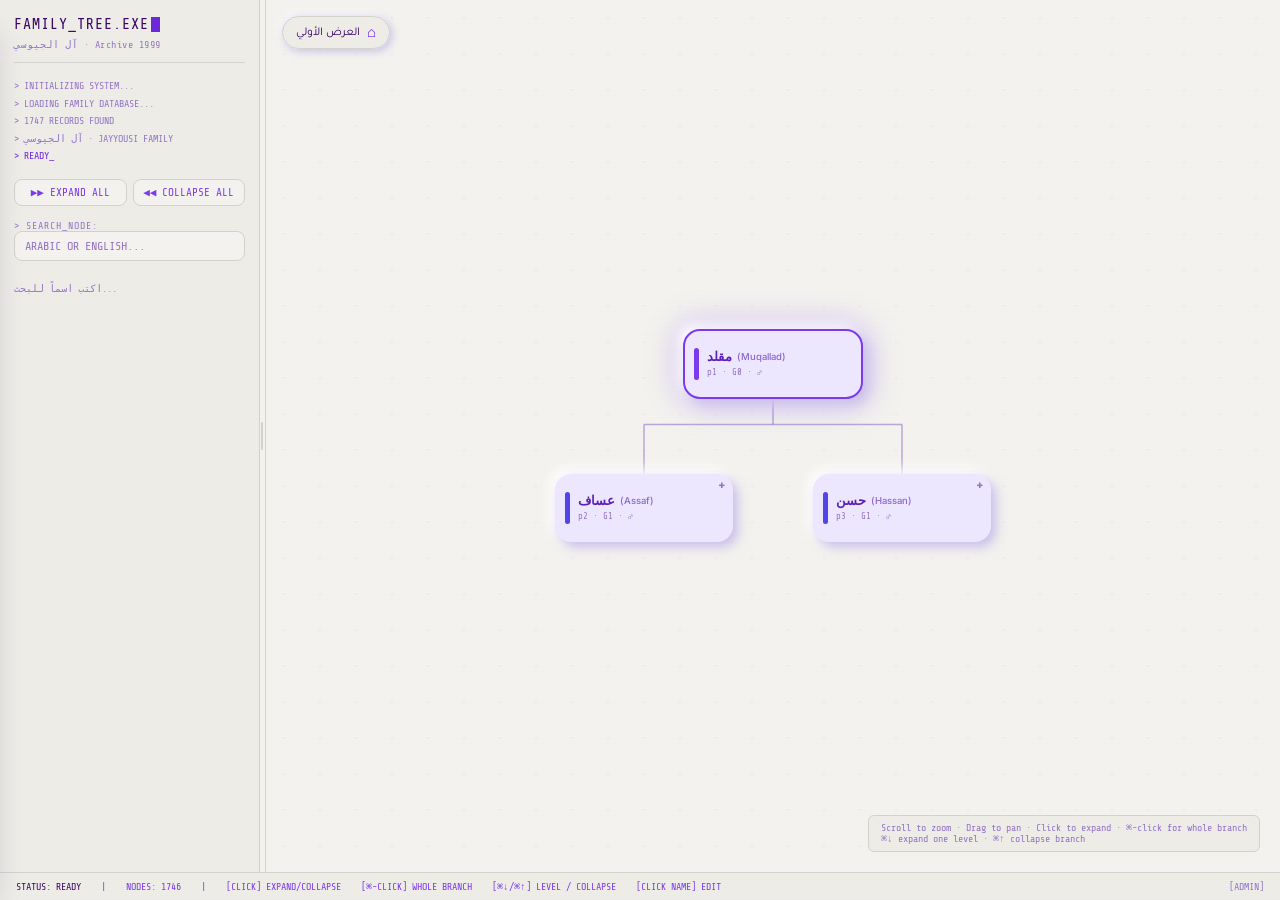
==== admin.html @ e1aa4380 "Add the proposals review drawer The last missing piece: proposals were reaching Supabase but admin.h" ====
<!DOCTYPE html>
<html lang="ar" dir="rtl">
<head>
  <meta charset="UTF-8" />
  <meta name="viewport" content="width=device-width, initial-scale=1.0" />
  <meta name="robots" content="noindex, nofollow" />
  <title>ADMIN · شجرة العائلة</title>
  <link rel="preconnect" href="https://fonts.googleapis.com" />
  <link rel="preconnect" href="https://fonts.gstatic.com" crossorigin />
  <link href="https://fonts.googleapis.com/css2?family=Share+Tech+Mono&family=Inter:wght@400;500;600&family=Tajawal:wght@400;500;700&display=swap" rel="stylesheet" />

  <!-- ADMIN VIEW: everything the user view loads, plus the customisation and
       editing layers. -->
  <link rel="stylesheet" href="assets/css/tokens.css" />
  <link rel="stylesheet" href="assets/css/base.css" />
  <link rel="stylesheet" href="assets/css/admin.css" />
</head>
<body class="admin-page">
<div id="app">
    <div id="main-area">

      <!-- Sidebar -->
      <div id="sidebar">
        <div id="sidebar-header">
          <div id="sidebar-title">FAMILY_TREE.EXE<span class="blink-cursor"></span></div>
          <div id="sidebar-subtitle">آل الجيوسي · Archive 1999</div>
        </div>

        <div id="boot-seq">
          <div>&gt; INITIALIZING SYSTEM...</div>
          <div>&gt; LOADING FAMILY DATABASE...</div>
          <div>&gt; 1747 RECORDS FOUND</div>
          <div>&gt; آل الجيوسي · JAYYOUSI FAMILY</div>
          <div class="line-ready">&gt; READY_</div>
        </div>

        <div id="sidebar-actions">
          <button class="action-btn" id="btn-expand-all">▶▶ EXPAND ALL</button>
          <button class="action-btn" id="btn-collapse-all">◀◀ COLLAPSE ALL</button>
        </div>

        <div id="sidebar-search-section">
          <div id="search-label">&gt; SEARCH_NODE:</div>
          <input type="text" id="search-input" placeholder="ARABIC OR ENGLISH..." dir="auto" autocomplete="off" />
        </div>

        <div id="search-results">
          <div id="results-label">&gt; INDEX</div>
        </div>
      </div>

      <!-- Main Canvas -->
      <div id="canvas-container">
        <svg id="tree-svg"></svg>
        <!-- Background color pickers -->
        <div id="bg-picker-wrap">
          <div id="line-picker">
            <div class="bg-picker-label">LN</div>
          </div>
          <div id="bg-picker-dark">
            <div class="bg-picker-label">DK</div>
          </div>
          <div id="bg-picker">
            <div class="bg-picker-label">LT</div>
          </div>
          <div id="line-width-slider-wrap">
            <div class="bg-picker-label">W</div>
            <input type="range" id="line-width-slider" min="0.5" max="6" step="0.25" value="1.5" />
            <div id="line-width-val">1.5</div>
          </div>
        </div>

        <!-- Bottom color pickers: node fill + font color -->
        <div id="bottom-picker-wrap">
          <div class="bottom-picker-row">
            <span class="bottom-picker-label">NODE</span>
            <div id="node-color-picker" style="display:flex;flex-direction:row;gap:4px;flex-wrap:nowrap;"></div>
          </div>
          <div class="bottom-picker-row">
            <span class="bottom-picker-label">FONT</span>
            <div id="font-color-picker" style="display:flex;flex-direction:row;gap:4px;flex-wrap:nowrap;"></div>
          </div>
          <div class="bottom-picker-row preset-row">
            <span class="bottom-picker-label">PRESET</span>
            <select id="preset-select"><option value="">-- none --</option></select>
            <button id="preset-save" class="preset-btn">Save</button>
            <button id="preset-del" class="preset-btn">Del</button>
          </div>
        </div>

        <!-- Floats on the canvas rather than living in #sidebar-actions,
             because on mobile the sidebar is a collapsed sheet and anything
             inside it needs two taps to reach. -->
        <button id="btn-reset-view" title="العودة إلى العرض الأولي · reset to the opening view">
          <span id="reset-glyph">⌂</span><span id="reset-label">العرض الأولي</span>
        </button>

        <div class="canvas-hint">Scroll to zoom · Drag to pan · Click to expand · ⌘-click for whole branch<br>⌘↓ expand one level · ⌘↑ collapse branch</div>
      </div>

    </div>

    <!-- Status bar -->
    <div id="status-bar">
      <span class="s-bright">STATUS: READY</span>
      <span>|</span>
      <span id="status-nodes">NODES: —</span>
      <span>|</span>
      <span>[CLICK] EXPAND/COLLAPSE</span>
      <span>[⌘-CLICK] WHOLE BRANCH</span>
      <span>[⌘↓/⌘↑] LEVEL / COLLAPSE</span>
      <span>[CLICK NAME] EDIT</span>
      <span class="admin-trigger" id="admin-trigger">[ADMIN]</span>
    </div>
  </div>

  <!-- Node Panel -->
  <div id="node-panel">
    <span id="panel-name"></span>
    <div id="panel-divider"></div>
    <button class="panel-btn" id="btn-add-relative">إضافة قريب</button>
    <button class="panel-btn" id="btn-delete-person">حذف ✕</button>
    <button class="panel-btn" id="btn-expand-level">مستوى واحد</button>
    <button class="panel-btn" id="btn-expand-subtree">توسيع الفرع</button>
    <button class="panel-btn" id="btn-close-panel" aria-label="إغلاق">✕</button>
  </div>

  <!-- Add Relative Modal -->
  <div id="modal-overlay">
    <div id="modal">
      <div id="modal-title">
        <span>إضافة قريب</span>
        <button id="btn-close-modal">✕</button>
      </div>

      <div class="modal-field">
        <label class="modal-label" for="modal-relation">العلاقة</label>
        <select id="modal-relation" class="modal-select">
          <option value="son">ابن</option>
          <option value="daughter">ابنة · عقدة نهائية</option>
          <option value="wife">زوجة · عقدة نهائية</option>
          <option value="father">أب</option>
        </select>
      </div>

      <div class="modal-field">
        <label class="modal-label" for="modal-name">الاسم</label>
        <input type="text" id="modal-name" class="modal-input" dir="auto" placeholder="أدخل الاسم / Enter name..." />
      </div>

      <div class="modal-field" id="modal-terminal-hint">
        البنت والزوجة عقدتان نهائيتان: لا يمكن إضافة أحد إليهما لاحقاً.
      </div>

      <!-- Gender follows from the relation, so there is nothing to pick. Kept in
           the DOM but hidden, so any code still querying it keeps working. -->
      <div class="modal-field" id="modal-gender-field" style="display:none">
        <label class="modal-label">الجنس</label>
        <div class="modal-radio-group">
          <label class="modal-radio-label">
            <input type="radio" name="modal-gender" value="male" checked />
            <span>ذكر</span>
          </label>
          <label class="modal-radio-label">
            <input type="radio" name="modal-gender" value="female" />
            <span>أنثى</span>
          </label>
        </div>
      </div>

      <button id="btn-save-relative">حفظ</button>
    </div>
  </div>

<!-- Admin Login Modal -->
  <div id="admin-modal-overlay">
    <div id="admin-modal">
      <div style="font-family:var(--mono);font-size:12px;color:var(--accent-deep);letter-spacing:1px;margin-bottom:4px;">&gt; ADMIN_AUTH</div>
      <input type="password" id="admin-password" placeholder="PASSWORD" autocomplete="off" />
      <div id="admin-error"></div>
      <button id="admin-submit">AUTHENTICATE</button>
    </div>
  </div>

  <!-- Publish bar: the visible boundary between "my browser" and "the site" -->
  <div id="publish-bar">
    <span id="publish-state">○ IN SYNC WITH SITE</span>
    <button id="btn-publish" class="pub-btn" disabled>PUBLISH THEME &darr;</button>
    <span class="pub-sep">|</span>
    <span id="family-state">○ TREE IN SYNC</span>
    <button id="btn-undo" class="pub-btn" disabled title="Nothing to undo this session">&#8630; UNDO</button>
    <!-- Not disabled in markup: with no token this button's job is to collect
         one, and that must work even if something later in init() fails. JS
         only ever disables it, never enables it. -->
    <button id="btn-commit-family" class="pub-btn">CONNECT GITHUB &hellip;</button>
    <button id="btn-publish-family" class="pub-btn ghost">EXPORT &darr;</button>
    <button id="btn-discard-family" class="pub-btn ghost" disabled>DISCARD EDITS</button>
    <button id="btn-reset-draft" class="pub-btn ghost">DISCARD THEME</button>
    <button id="btn-review" class="pub-btn">اقتراحات <span id="review-badge"></span></button>
    <span class="pub-note">tree edits commit straight to the repo &middot; theme downloads a file</span>
  </div>

  <!-- Proposals drawer. Reads the Supabase inbox; decisions are recorded in git,
       never in the database — see review.js for why there is no status column. -->
  <div id="review-drawer">
    <div id="review-header">
      <span id="review-title">اقتراحات العائلة</span>
      <button id="review-refresh" class="review-btn ghost">تحديث</button>
      <button id="review-close" class="review-btn ghost">✕</button>
    </div>
    <div id="review-status"></div>
    <div id="review-list"></div>
  </div>

  <!-- GitHub token modal.
       An in-page dialog rather than window.prompt(): Safari suppresses native
       dialogs in several situations (and silently, so the button looks dead),
       and a credential typed into a prompt is displayed as plain text. This
       uses type=password and never echoes the value back. -->
  <div id="token-modal-overlay">
    <div id="token-modal">
      <div id="token-title">&gt; GITHUB_TOKEN</div>
      <div id="token-help">
        Fine-grained token · Contents: read and write · this repository only.<br>
        Stored in this browser only. Never committed. Not on a shared machine.
      </div>
      <input type="password" id="token-input" placeholder="github_pat_…" autocomplete="off"
             autocapitalize="off" autocorrect="off" spellcheck="false" />
      <div id="token-error"></div>
      <div id="token-actions">
        <button id="token-submit">CONNECT</button>
        <button id="token-cancel" class="ghost">CANCEL</button>
        <button id="token-forget" class="ghost">DISCONNECT</button>
      </div>
    </div>
  </div>

  <script src="assets/vendor/d3.min.js"></script>
  <script src="data/names.js"></script>
  <script src="data/family.js"></script>
  <script src="data/theme.js"></script>
  <script src="assets/js/theme.js"></script>
  <script src="assets/js/sidebar-resize.js"></script>

  <script src="assets/js/core/state.js"></script>
  <script src="assets/js/core/layout.js"></script>
  <script src="assets/js/core/links.js"></script>
  <script src="assets/js/core/render.js"></script>
  <script src="assets/js/core/interactions.js"></script>
  <script src="assets/js/core/search.js"></script>

  <script src="assets/js/admin/auth.js"></script>
  <script src="assets/js/supabase.js"></script>
  <script src="assets/js/changelog.js"></script>
  <script src="assets/js/admin/github.js"></script>
  <script src="assets/js/admin/publish.js"></script>
  <script src="assets/js/edit.js"></script>
  <script src="assets/js/admin/pickers.js"></script>
  <script src="assets/js/admin/presets.js"></script>
  <script src="assets/js/admin/review.js"></script>
  <script src="assets/js/admin/review-ui.js"></script>
  <script src="assets/js/admin/admin.js"></script>
</body>
</html>
---- assets/css/tokens.css ----
/* ============================================================================
   tokens.css — Design tokens. theme.js overwrites the themeable ones at runtime.
============================================================================ */

:root {
      --bg:              #f4f3ef;
      --node-bg:         #ede8ff;
      /* published-theme surface, overwritten at runtime by theme.js */
      --node-fill:       #ede8ff;
      --font-color:      #5b21b6;
      --line-color:      #9575c4;
      --marriage-color:  #b45309;
      --line-width:      1.5;
      --shadow-dark:     #c8bce8;
      --shadow-light:    #ffffff;
      --accent:          #6d28d9;
      --accent-mid:      #7c3aed;
      --accent-dim:      #9575c4;
      --accent-deep:     #3b0764;
      --sidebar-bg:      #eeede8;
      --sidebar-border:  #d4d3ce;
      --text-name:       #5b21b6;
      --modal-overlay:   rgba(59, 7, 100, 0.35);
      --mono:            'Share Tech Mono', 'Courier New', monospace;
      --sans:            'Inter', sans-serif;
      --arabic:          'Tajawal', sans-serif;
      --radius:          8px;
      --transition:      0.2s ease;
    }
---- assets/css/base.css ----
/* ============================================================================
   base.css — Shell, sidebar, canvas, panel, modal. Shared by both views.
============================================================================ */

*, *::before, *::after {
      box-sizing: border-box;
      margin: 0;
      padding: 0;
    }

:root {
      --bg:              #f4f3ef;
      --node-bg:         #ede8ff;
      --shadow-dark:     #c8bce8;
      --shadow-light:    #ffffff;
      --accent:          #6d28d9;
      --accent-mid:      #7c3aed;
      --accent-dim:      #9575c4;
      --accent-deep:     #3b0764;
      --sidebar-bg:      #eeede8;
      --sidebar-border:  #d4d3ce;
      --text-name:       #5b21b6;
      --modal-overlay:   rgba(59, 7, 100, 0.35);
      --mono:            'Share Tech Mono', 'Courier New', monospace;
      --sans:            'Inter', sans-serif;
      --arabic:          'Tajawal', sans-serif;
      --radius:          8px;
      --transition:      0.2s ease;
    }

html, body {
      width: 100%;
      height: 100%;
      overflow: hidden;
      background: var(--bg);
      font-family: var(--mono);
    }

/* Subtle scanlines */
    body::before {
      content: '';
      position: fixed;
      inset: 0;
      background: repeating-linear-gradient(
        to bottom,
        transparent 0px,
        transparent 1px,
        rgba(109, 40, 217, 0.012) 1px,
        rgba(109, 40, 217, 0.012) 2px
      );
      pointer-events: none;
      z-index: 9999;
    }

/* ---- LAYOUT ---- */
    #app {
      display: flex;
      flex-direction: column;
      width: 100%;
      height: 100%;
      direction: ltr;
    }

#main-area {
      display: flex;
      flex: 1;
      overflow: hidden;
    }

/* ---- SIDEBAR ---- */
    #sidebar {
      /* Width is a variable so the drag handle (and a saved preference) can
         change it without touching layout rules. */
      width: var(--sidebar-w, 260px);
      min-width: 0;
      flex-shrink: 0;
      height: 100%;
      background: var(--sidebar-bg);
      border-right: 1px solid var(--sidebar-border);
      display: flex;
      flex-direction: column;
      padding: 16px 14px;
      gap: 14px;
      overflow-y: auto;
      z-index: 10;
    }

#sidebar-header {
      border-bottom: 1px solid var(--sidebar-border);
      padding-bottom: 12px;
    }

#sidebar-title {
      font-family: var(--mono);
      font-size: 15px;
      font-weight: 400;
      color: var(--accent-deep);
      letter-spacing: 1px;
      display: flex;
      align-items: center;
    }

.blink-cursor {
      display: inline-block;
      width: 9px;
      height: 15px;
      background: var(--accent);
      margin-left: 2px;
      vertical-align: middle;
      animation: blink 1s step-end infinite;
    }

@keyframes blink {
  0%, 100% { opacity: 1; }
  50%      { opacity: 0; }
}

#sidebar-subtitle {
      font-family: var(--mono);
      font-size: 10px;
      color: var(--accent-dim);
      margin-top: 6px;
      letter-spacing: 0.5px;
    }

/* Boot sequence */
    #boot-seq {
      font-size: 10px;
      color: var(--accent-dim);
      line-height: 1.75;
    }

#boot-seq .line-ready {
      color: var(--accent);
    }

/* ---- SIDEBAR ACTIONS ---- */
    #sidebar-actions {
      display: flex;
      gap: 6px;
    }

.action-btn {
      flex: 1;
      padding: 6px 8px;
      background: var(--bg);
      border: 1px solid var(--sidebar-border);
      border-radius: var(--radius);
      font-family: var(--mono);
      font-size: 11px;
      color: var(--accent-mid);
      cursor: pointer;
      transition: background var(--transition), color var(--transition);
      white-space: nowrap;
    }

.action-btn:hover {
      background: var(--node-bg);
      color: var(--accent-deep);
    }

.action-btn:active {
      transform: translateY(1px);
    }

#search-label {
      font-size: 10px;
      color: var(--accent-dim);
      letter-spacing: 1px;
    }

#search-input {
      width: 100%;
      padding: 7px 10px;
      background: var(--bg);
      border: 1px solid var(--sidebar-border);
      border-radius: var(--radius);
      font-family: var(--mono);
      font-size: 12px;
      color: var(--accent-deep);
      outline: none;
      caret-color: var(--accent);
      transition: border-color var(--transition), box-shadow var(--transition);
    }

#search-input:focus {
      border-color: var(--accent);
      box-shadow: 0 0 0 3px rgba(109, 40, 217, 0.15);
    }

#search-input::placeholder {
      color: var(--accent-dim);
    }

/* Search results / member list */
    #search-results {
      flex: 1;
      overflow-y: auto;
    }

#search-results::-webkit-scrollbar { width: 3px; }

#search-results::-webkit-scrollbar-track { background: transparent; }

#search-results::-webkit-scrollbar-thumb { background: var(--sidebar-border); border-radius: 2px; }

#results-label {
      font-size: 10px;
      color: var(--accent-dim);
      letter-spacing: 1px;
      margin-bottom: 6px;
    }

.search-result-item {
      padding: 4px 2px;
      font-family: var(--mono);
      font-size: 11px;
      color: var(--accent-mid);
      cursor: pointer;
      display: flex;
      flex-direction: column;
      gap: 1px;
      transition: color var(--transition);
    }

.result-main {
      display: flex;
      align-items: center;
      gap: 6px;
    }

/* Ancestor chain, only rendered when a name is ambiguous among the hits. */
    .result-chain {
      margin-left: 38px;
      font-size: 9.5px;
      line-height: 1.35;
      color: var(--accent-dim);
      direction: ltr;
      unicode-bidi: isolate;
      overflow-wrap: anywhere;
    }

.search-result-item:hover .result-chain {
      color: var(--accent-mid);
    }

.search-result-item:hover {
      color: var(--accent-deep);
    }

.result-gen {
      font-size: 10px;
      color: var(--accent-dim);
      width: 32px;
      flex-shrink: 0;
    }

.result-dot {
      display: none;
    }

.search-empty {
      font-family: var(--mono);
      font-size: 10px;
      color: var(--accent-dim);
      padding: 8px 0;
    }

/* ---- CANVAS ---- */
    #canvas-container {
      flex: 1;
      height: 100%;
      position: relative;
      overflow: hidden;
      background: var(--bg);
    }

/* Dot grid overlay */
    #canvas-container::after {
      content: '';
      position: absolute;
      inset: 0;
      background-image: radial-gradient(rgba(109, 40, 217, 0.05) 1px, transparent 1px);
      background-size: 36px 36px;
      pointer-events: none;
      z-index: 0;
    }

#tree-svg {
      width: 100%;
      height: 100%;
      cursor: grab;
      position: relative;
      z-index: 1;
    }

#tree-svg:active {
      cursor: grabbing;
    }

/* ---- SVG NODE STYLES ---- */
    .node-group {
      cursor: pointer;
    }

.node-rect {
      filter:
        drop-shadow(5px 5px 6px #c8bce8)
        drop-shadow(-5px -5px 6px #ffffff);
      transition: filter 0.2s ease;
    }

.node-group:hover .node-rect {
      filter:
        drop-shadow(5px 5px 6px #c8bce8)
        drop-shadow(-5px -5px 6px #ffffff)
        drop-shadow(0 0 10px rgba(139, 92, 246, 0.3));
    }

.node-text {
      pointer-events: all;
      cursor: text;
      font-family: var(--sans);
      font-size: 13px;
      font-weight: 600;
      fill: #5b21b6;
      text-anchor: start;
      dominant-baseline: middle;
      /* LTR box with each script isolated, so the Arabic name and the English
         gloss keep a fixed left-to-right order instead of the bidi algorithm
         reordering them based on the first strong character. */
      direction: ltr;
      unicode-bidi: isolate;
    }

.node-text-ar {
      unicode-bidi: isolate;
    }

.node-text-en {
      unicode-bidi: isolate;
      font-size: 9.5px;
      font-weight: 500;
      fill-opacity: 0.66;
    }

.result-en {
      font-size: 10px;
      opacity: 0.6;
      unicode-bidi: isolate;
    }

.node-gender-icon {
      pointer-events: none;
      font-size: 11px;
      fill: rgba(109, 40, 217, 0.4);
      text-anchor: middle;
    }

.expand-indicator {
      pointer-events: none;
    }

.link-line {
      fill: none;
      stroke-width: 1.5;
      opacity: 0.65;
    }

/* Logged-in user ring */
    .node-logged-in .node-rect {
      stroke: #7c3aed !important;
      stroke-width: 2px !important;
      filter:
        drop-shadow(5px 5px 6px #c8bce8)
        drop-shadow(-5px -5px 6px #ffffff)
        drop-shadow(0 0 14px rgba(139, 92, 246, 0.4)) !important;
    }

@keyframes pulse-highlight {
  0%   { stroke: #7c3aed; stroke-width: 2px; filter: drop-shadow(0 0 8px rgba(139,92,246,0.6)); }
  50%  { stroke: #a78bfa; stroke-width: 3px; filter: drop-shadow(0 0 16px rgba(139,92,246,0.8)); }
  100% { stroke: #7c3aed; stroke-width: 2px; filter: drop-shadow(0 0 8px rgba(139,92,246,0.6)); }
}

.node-highlighted .node-rect {
      animation: pulse-highlight 1s ease-in-out 3;
    }

/* Ancestor path highlight — amber glow */
    .node-on-path .node-rect {
      stroke: #f59e0b !important;
      stroke-width: 2px !important;
      filter:
        drop-shadow(5px 5px 6px #c8bce8)
        drop-shadow(-5px -5px 6px #ffffff)
        drop-shadow(0 0 12px rgba(245, 158, 11, 0.45)) !important;
    }

/* Selected node — brighter amber, stronger glow */
    .node-selected .node-rect {
      stroke: #f59e0b !important;
      stroke-width: 2.5px !important;
      filter:
        drop-shadow(5px 5px 6px #c8bce8)
        drop-shadow(-5px -5px 6px #ffffff)
        drop-shadow(0 0 20px rgba(245, 158, 11, 0.7)) !important;
    }

/* ---- NODE PANEL ---- */
    #node-panel {
      position: fixed;
      bottom: 24px;
      left: 50%;
      transform: translateX(-50%) translateY(100px);
      background: var(--sidebar-bg);
      color: var(--accent-deep);
      border: 1px solid var(--sidebar-border);
      border-radius: 14px;
      padding: 12px 18px;
      display: flex;
      align-items: center;
      gap: 12px;
      box-shadow: 5px 5px 12px var(--shadow-dark), -5px -5px 12px var(--shadow-light);
      z-index: 100;
      transition: transform 0.3s cubic-bezier(0.34, 1.56, 0.64, 1), opacity 0.3s ease;
      opacity: 0;
      pointer-events: none;
      direction: rtl;
    }

#node-panel.visible {
      transform: translateX(-50%) translateY(0);
      opacity: 1;
      pointer-events: all;
    }

#panel-name {
      font-family: var(--sans);
      font-size: 14px;
      font-weight: 600;
      color: var(--accent-deep);
      min-width: 80px;
    }

#panel-divider {
      width: 1px;
      height: 24px;
      background: var(--sidebar-border);
    }

.panel-btn {
      padding: 7px 14px;
      border-radius: var(--radius);
      border: 1px solid var(--sidebar-border);
      cursor: pointer;
      font-family: var(--arabic);
      font-size: 13px;
      font-weight: 500;
      transition: background var(--transition), transform var(--transition);
      white-space: nowrap;
      background: var(--bg);
      color: var(--accent-deep);
    }

.panel-btn:hover { transform: translateY(-1px); background: var(--node-bg); }

.panel-btn:active { transform: translateY(0); }

#btn-add-relative {
      background: var(--accent);
      color: #fff;
      border-color: var(--accent);
    }

#btn-add-relative:hover { background: var(--accent-mid); }

#btn-close-panel {
      background: transparent;
      color: var(--accent-dim);
      padding: 5px 9px;
      font-size: 16px;
      line-height: 1;
      border-color: transparent;
    }

#btn-close-panel:hover { color: var(--accent-deep); }

/* Terminal nodes (women) cannot be extended, so the action is disabled
       rather than hidden — hiding it makes the panel jump around. */
    .panel-btn:disabled {
      opacity: 0.4;
      cursor: not-allowed;
    }

.panel-btn:disabled:hover {
      transform: none;
      background: var(--accent-dim);
    }

#modal-terminal-hint {
      font-family: var(--arabic);
      font-size: 11.5px;
      line-height: 1.7;
      color: var(--accent-dim);
      background: var(--node-bg);
      border: 1px solid var(--sidebar-border);
      border-radius: var(--radius);
      padding: 7px 10px;
    }

/* ---- MODAL ---- */
    #modal-overlay {
      position: fixed;
      inset: 0;
      background: var(--modal-overlay);
      backdrop-filter: blur(4px);
      -webkit-backdrop-filter: blur(4px);
      z-index: 200;
      display: flex;
      align-items: center;
      justify-content: center;
      opacity: 0;
      pointer-events: none;
      transition: opacity 0.25s ease;
    }

#modal-overlay.visible {
      opacity: 1;
      pointer-events: all;
    }

#modal {
      background: var(--bg);
      border: 1px solid var(--sidebar-border);
      border-radius: 18px;
      padding: 28px 32px;
      width: 360px;
      max-width: 90vw;
      box-shadow: 8px 8px 20px var(--shadow-dark), -8px -8px 20px var(--shadow-light);
      direction: rtl;
      transform: scale(0.9) translateY(20px);
      transition: transform 0.3s cubic-bezier(0.34, 1.56, 0.64, 1);
    }

#modal-overlay.visible #modal {
      transform: scale(1) translateY(0);
    }

#modal-title {
      font-family: var(--arabic);
      font-size: 17px;
      font-weight: 700;
      color: var(--accent-deep);
      margin-bottom: 20px;
      display: flex;
      align-items: center;
      justify-content: space-between;
    }

#btn-close-modal {
      background: none;
      border: none;
      cursor: pointer;
      color: var(--accent-dim);
      font-size: 18px;
      line-height: 1;
      padding: 4px;
      transition: color var(--transition);
    }

#btn-close-modal:hover { color: var(--accent-deep); }

.modal-field { margin-bottom: 16px; }

.modal-label {
      display: block;
      font-family: var(--arabic);
      font-size: 13px;
      font-weight: 500;
      color: var(--accent-mid);
      margin-bottom: 6px;
    }

.modal-input, .modal-select {
      width: 100%;
      padding: 10px 14px;
      border: 1.5px solid var(--sidebar-border);
      border-radius: var(--radius);
      font-family: var(--arabic);
      font-size: 14px;
      color: var(--accent-deep);
      outline: none;
      background: var(--node-bg);
      direction: rtl;
      transition: border-color var(--transition), box-shadow var(--transition);
    }

.modal-input:focus, .modal-select:focus {
      border-color: var(--accent);
      box-shadow: 0 0 0 3px rgba(109, 40, 217, 0.15);
      background: #fff;
    }

.modal-radio-group {
      display: flex;
      gap: 16px;
    }

.modal-radio-label {
      display: flex;
      align-items: center;
      gap: 8px;
      font-family: var(--arabic);
      font-size: 14px;
      color: var(--accent-deep);
      cursor: pointer;
    }

.modal-radio-label input[type="radio"] {
      accent-color: var(--accent);
      width: 16px;
      height: 16px;
    }

#btn-save-relative {
      width: 100%;
      padding: 12px;
      background: var(--accent);
      color: #fff;
      border: none;
      border-radius: var(--radius);
      font-family: var(--arabic);
      font-size: 15px;
      font-weight: 600;
      cursor: pointer;
      transition: background var(--transition), transform var(--transition);
      margin-top: 8px;
    }

#btn-save-relative:hover { background: var(--accent-mid); transform: translateY(-1px); }

#btn-save-relative:active { transform: translateY(0); }

/* ---- INLINE NAME EDITOR ---- */
    #inline-name-editor {
      position: absolute;
      background: #fff;
      color: var(--accent-deep);
      border: 2px solid var(--accent);
      border-radius: 10px;
      font-family: var(--sans);
      font-size: 13px;
      font-weight: 600;
      text-align: center;
      outline: none;
      padding: 0 8px;
      box-sizing: border-box;
      z-index: 50;
      box-shadow: 0 0 0 3px rgba(109, 40, 217, 0.2);
    }

/* ---- RESET VIEW BUTTON ----
   Top-left of the canvas: clear of .canvas-hint (bottom-right), the node panel
   (bottom-centre) and admin's pickers (right edge and bottom-centre). */
#btn-reset-view {
      position: absolute;
      top: 16px;
      left: 16px;
      z-index: 6;
      display: flex;
      align-items: center;
      gap: 7px;
      padding: 8px 13px;
      background: rgba(238, 237, 232, 0.94);
      border: 1px solid var(--sidebar-border);
      border-radius: 20px;
      font-family: var(--arabic);
      font-size: 12px;
      color: var(--accent-deep);
      cursor: pointer;
      box-shadow: 2px 2px 8px var(--shadow-dark), -2px -2px 8px var(--shadow-light);
      transition: background var(--transition), transform var(--transition);
      direction: rtl;
    }

#btn-reset-view:hover {
      background: var(--node-bg);
      transform: translateY(-1px);
    }

#btn-reset-view:active { transform: translateY(0); }

#reset-glyph {
      font-family: var(--mono);
      font-size: 15px;
      line-height: 1;
      color: var(--accent);
    }

/* ---- CANVAS HINT ---- */
    .canvas-hint {
      position: absolute;
      bottom: 20px;
      right: 20px;
      background: rgba(238, 237, 232, 0.9);
      color: var(--accent-dim);
      padding: 6px 12px;
      border-radius: 6px;
      font-family: var(--mono);
      font-size: 10px;
      pointer-events: none;
      direction: ltr;
      border: 1px solid var(--sidebar-border);
      z-index: 5;
    }

/* ---- STATUS BAR ---- */
    #status-bar {
      height: 28px;
      background: var(--sidebar-bg);
      border-top: 1px solid var(--sidebar-border);
      display: flex;
      align-items: center;
      padding: 0 16px;
      gap: 20px;
      font-family: var(--mono);
      font-size: 10px;
      color: var(--accent-mid);
      flex-shrink: 0;
    }

#status-bar .s-bright { color: var(--accent-deep); }

/* ---- RESPONSIVE ----
   The previous rule collapsed the sidebar to a 56px rail. That looked like an
   icon strip but wasn't: 56px minus 28px padding leaves 28px, two flex:1
   buttons with a 6px gap get 11px each, and each carries 18px of padding and
   border — so no glyph rendered at all, and the blank left rectangle still
   fired EXPAND ALL over 1,746 people. Search was hidden outright, which on a
   1,746-person tree (165 of them named محمد) removed the only way to find
   anyone.

   Instead the sidebar becomes a bottom sheet: a 48px grab bar always visible,
   swiping/tapping it up reveals search and results at full width. */
@media (max-width: 640px) {
  #sidebar {
    position: fixed;
    inset: auto 0 0 0;
    width: 100% !important;
    min-width: 0 !important;
    height: 62vh;
    /* Only the grab bar peeks above the fold until the sheet is opened. */
    transform: translateY(calc(100% - var(--sheet-peek)));
    transition: transform 0.28s cubic-bezier(0.32, 0.72, 0, 1);
    z-index: 150;
    border-right: none;
    border-top: 1px solid var(--sidebar-border);
    border-radius: 16px 16px 0 0;
    box-shadow: 0 -6px 24px rgba(59, 7, 100, 0.13);
    padding: 0 14px calc(14px + env(safe-area-inset-bottom));
    gap: 10px;
  }

  #sidebar.sheet-open { transform: translateY(0); }

  /* Chrome that costs vertical space and says nothing a phone user needs. */
  #sidebar-header, #boot-seq { display: none; }

  /* The point of the exercise: these stay. */
  #sidebar-search-section, #search-results { display: block; }

  /* 16px is the threshold below which iOS Safari force-zooms the viewport on
     focus and never zooms back out. Everything else here is touch sizing. */
  #search-input { font-size: 16px; padding: 11px 12px; }
  #results-label { font-size: 11px; margin-bottom: 8px; }
  .search-result-item { padding: 11px 6px; font-size: 13px; min-height: 44px; }
  .result-chain { font-size: 11px; margin-left: 34px; }
  .result-gen { font-size: 11px; width: 38px; }

  #sidebar-actions { gap: 8px; flex-wrap: nowrap; }
  .action-btn { padding: 12px 8px; font-size: 12px; min-height: 44px; }

  #sidebar-resizer { display: none; }

  /* The canvas keeps the full width now; the sheet floats over it. */
  #canvas-container { width: 100%; }

  /* Desktop pointer instructions on a device with no wheel, no drag cursor
     and no ⌘ key. The status bar keeps only the node count. */
  .canvas-hint { display: none; }
  #status-bar { font-size: 11px; gap: 12px; padding: 0 12px; }
  #status-bar span:nth-child(n+4) { display: none; }

  /* Reset stays reachable, but as a 44px circular glyph — the label costs
     width that a 375px canvas does not have. */
  #btn-reset-view {
    top: calc(12px + env(safe-area-inset-top));
    left: 12px;
    width: 44px;
    height: 44px;
    padding: 0;
    justify-content: center;
    border-radius: 50%;
  }
  #reset-label { display: none; }
  #reset-glyph { font-size: 19px; }

  /* The panel's base z-index (100) is below the sheet's (150), so an open
     sheet would bury its buttons — including admin's add-relative. Rather
     than float the panel over the search results it would obscure, hide it
     while the sheet is open: the node it describes is behind the sheet
     anyway, and picking a result closes the sheet and brings it back. */
  #node-panel {
    bottom: calc(var(--sheet-peek) + 12px + env(safe-area-inset-bottom));
    max-width: calc(100vw - 20px);
    flex-wrap: wrap;
    justify-content: center;
    row-gap: 8px;
    padding: 10px 14px;
  }
  body.sheet-is-open #node-panel {
    opacity: 0;
    pointer-events: none;
    transform: translateX(-50%) translateY(20px);
  }
  #panel-name { font-size: 15px; min-width: 0; flex: 1 1 100%; text-align: center; }
  #panel-divider { display: none; }
  .panel-btn { padding: 11px 16px; font-size: 14px; min-height: 44px; }
  #btn-close-panel { padding: 9px 13px; min-height: 44px; }

  /* A 360px card on a 375px screen, and in landscape it exceeds the viewport
     with no way to scroll to the save button (body is overflow:hidden). */
  #modal-overlay { align-items: flex-end; }
  #modal {
    width: 100%;
    max-width: 100%;
    border-radius: 18px 18px 0 0;
    padding: 22px 20px calc(22px + env(safe-area-inset-bottom));
    max-height: 88vh;
    overflow-y: auto;
  }
  .modal-input, .modal-select { font-size: 16px; padding: 11px 12px; }
  #btn-save-relative { min-height: 48px; font-size: 16px; }
  #btn-close-modal { min-width: 44px; min-height: 44px; }
}

/* ---- MOBILE SHEET GRAB BAR ----
   Injected by sidebar-resize.js only under the breakpoint, so the desktop DOM
   is unchanged. --sheet-peek is how much of the sheet stays on screen. */
:root { --sheet-peek: 48px; }

#sheet-handle { display: none; }

@media (max-width: 640px) {
  #sheet-handle {
    display: flex;
    align-items: center;
    justify-content: center;
    gap: 8px;
    height: var(--sheet-peek);
    min-height: var(--sheet-peek);
    flex-shrink: 0;
    margin: 0 -14px;
    padding: 0 14px;
    border-bottom: 1px solid transparent;
    font-family: var(--mono);
    font-size: 12px;
    color: var(--accent-mid);
    cursor: pointer;
    user-select: none;
    -webkit-tap-highlight-color: transparent;
  }
  #sidebar.sheet-open #sheet-handle { border-bottom-color: var(--sidebar-border); }
  #sheet-grip {
    width: 34px; height: 4px; border-radius: 2px;
    background: var(--sidebar-border);
  }
  #sheet-label { letter-spacing: 0.5px; }
}

/* ---- TOUCH / POINTER ----
   :hover on a touch screen sticks after the tap, leaving buttons stuck in
   their lifted state. Only apply the transform-based hovers to real pointers.  */
@media (hover: none) {
  .panel-btn:hover { transform: none; background: var(--bg); }
  .action-btn:hover { background: var(--bg); color: var(--accent-mid); }
  .search-result-item:hover { color: var(--accent-mid); }
}

/* d3.zoom binds its own touch handlers and preventDefaults them, but without
   this the browser can claim the gesture for page zoom/scroll first. */
#tree-svg { touch-action: none; }


/* ---- SIDEBAR RESIZER ----
   A thin drag handle on the sidebar's inner edge. The sidebar is on the left
   of an LTR flex row (#app forces direction: ltr so canvas maths stays LTR),
   so the handle sits on its right border. */
#sidebar-resizer {
  width: 6px;
  flex: 0 0 6px;
  cursor: col-resize;
  background: transparent;
  border-right: 1px solid var(--sidebar-border);
  transition: background 0.15s;
  z-index: 20;
  position: relative;
}
#sidebar-resizer::after {
  content: '';
  position: absolute;
  top: 50%; left: 1px;
  width: 2px; height: 28px;
  transform: translateY(-50%);
  border-radius: 1px;
  background: var(--sidebar-border);
}
#sidebar-resizer:hover,
#sidebar-resizer.dragging { background: rgba(109, 40, 217, 0.12); }
#sidebar-resizer:hover::after,
#sidebar-resizer.dragging::after { background: var(--accent); }

/* While dragging, stop the pointer selecting text or becoming an I-beam. */
body.resizing { cursor: col-resize; user-select: none; }
body.resizing #tree-svg { pointer-events: none; }

/* The sidebar's own children must not force it wider than the drag allows. */
#sidebar { overflow-x: hidden; }
#sidebar-actions { flex-wrap: wrap; }
.action-btn { min-width: 0; overflow: hidden; text-overflow: ellipsis; }

/* Armed state for the two-click delete confirm in the node panel. */
.panel-btn.danger {
      background: #7f1d1d !important;
      color: #fff !important;
      border-color: #7f1d1d !important;
      font-weight: 700;
    }
---- assets/css/admin.css ----
/* ============================================================================
   admin.css — Customisation controls. Loaded by admin.html ONLY.
============================================================================ */

/* ---- BG COLOR PICKER ---- */
    #bg-picker-wrap {
      position: absolute;
      top: 50%;
      right: 12px;
      transform: translateY(-50%);
      display: flex;
      flex-direction: row;
      gap: 6px;
      z-index: 10;
    }

#bg-picker, #bg-picker-dark, #line-picker {
      display: flex;
      flex-direction: column;
      align-items: center;
      gap: 5px;
      background: rgba(238,237,232,0.85);
      border: 1px solid var(--sidebar-border);
      border-radius: 10px;
      padding: 8px 5px;
      backdrop-filter: blur(4px);
    }

.bg-picker-label {
      font-family: var(--mono);
      font-size: 9px;
      color: var(--accent-dim);
      letter-spacing: 1px;
      margin-bottom: 2px;
    }

.bg-swatch {
      width: 26px;
      height: 26px;
      border-radius: 6px;
      border: 1.5px solid rgba(0,0,0,0.1);
      cursor: pointer;
      position: relative;
      transition: transform 0.15s, border-color 0.15s;
      display: flex;
      align-items: center;
      justify-content: center;
    }

.bg-swatch:hover {
      transform: scale(1.15);
      border-color: var(--accent);
    }

.bg-swatch.active {
      border-color: var(--accent);
      border-width: 2px;
      transform: scale(1.12);
    }

.bg-swatch-num {
      font-family: var(--mono);
      font-size: 8px;
      color: rgba(0,0,0,0.35);
      pointer-events: none;
    }

/* ---- LINE WIDTH SLIDER ---- */
    #line-width-slider-wrap {
      display: flex;
      flex-direction: column;
      align-items: center;
      gap: 5px;
      background: rgba(238,237,232,0.85);
      border: 1px solid var(--sidebar-border);
      border-radius: 10px;
      padding: 8px 5px;
      backdrop-filter: blur(4px);
    }

#line-width-slider {
      -webkit-appearance: slider-vertical;
      writing-mode: vertical-lr;
      direction: rtl;
      width: 26px;
      height: 220px;
      cursor: pointer;
      accent-color: var(--accent);
    }

#line-width-val {
      font-family: var(--mono);
      font-size: 9px;
      color: var(--accent-dim);
      letter-spacing: 0.5px;
    }

/* ---- BOTTOM COLOR PICKERS ---- */
    #bottom-picker-wrap {
      position: absolute;
      bottom: 14px;
      left: 50%;
      transform: translateX(-50%);
      display: flex;
      flex-direction: column;
      align-items: center;
      gap: 6px;
      z-index: 10;
    }

.bottom-picker-row {
      display: flex;
      flex-direction: row;
      align-items: center;
      gap: 4px;
      background: rgba(238,237,232,0.88);
      border: 1px solid rgba(0,0,0,0.07);
      border-radius: 10px;
      padding: 5px 10px;
      backdrop-filter: blur(4px);
    }

.bottom-picker-label {
      font-family: var(--mono);
      font-size: 9px;
      color: rgba(0,0,0,0.4);
      letter-spacing: 0.5px;
      margin-right: 4px;
      min-width: 32px;
    }

.bottom-swatch {
      width: 18px;
      height: 18px;
      border-radius: 4px;
      cursor: pointer;
      border: 1.5px solid rgba(0,0,0,0.08);
      transition: transform 0.12s, border-color 0.12s;
      flex-shrink: 0;
    }

.bottom-swatch:hover { transform: scale(1.25); border-color: rgba(0,0,0,0.25); }

.bottom-swatch.active { border: 2px solid #7c3aed; transform: scale(1.2); }

/* ---- PRESET ROW ---- */
    .preset-row {
      gap: 6px !important;
    }

#preset-select {
      font-family: var(--mono);
      font-size: 10px;
      color: var(--accent-deep);
      background: rgba(255,255,255,0.7);
      border: 1px solid rgba(0,0,0,0.1);
      border-radius: 5px;
      padding: 3px 6px;
      outline: none;
      cursor: pointer;
      min-width: 120px;
    }

#preset-select:focus {
      border-color: var(--accent);
    }

.preset-btn {
      font-family: var(--mono);
      font-size: 9px;
      letter-spacing: 0.5px;
      color: var(--accent-mid);
      background: rgba(255,255,255,0.6);
      border: 1px solid rgba(0,0,0,0.1);
      border-radius: 5px;
      padding: 3px 8px;
      cursor: pointer;
      transition: background 0.15s, color 0.15s;
      white-space: nowrap;
    }

.preset-btn:hover {
      background: rgba(255,255,255,0.9);
      color: var(--accent-deep);
    }

.preset-btn:active {
      transform: translateY(1px);
    }

/* ---- publish bar: the visible boundary between draft and published ---- */
#publish-bar {
  position: fixed; top: 0; left: 0; right: 0; height: 34px;
  display: flex; align-items: center; gap: 10px; padding: 0 14px;
  background: var(--sidebar-bg); border-bottom: 1px solid var(--sidebar-border);
  font-family: var(--mono); font-size: 10px; color: var(--accent-mid);
  z-index: 300; direction: ltr;
}
#publish-state { letter-spacing: 1px; }
#publish-state.dirty { color: #b45309; font-weight: 700; }

/* Tree dirtiness is tracked separately from theme dirtiness: restyling and
   editing people are independent, and before this the tree had no watermark
   at all, so unsaved edits were invisible until the tab closed on them. */
#family-state { letter-spacing: 1px; }
#family-state.dirty { color: #b45309; font-weight: 700; }
.pub-sep { color: var(--sidebar-border); }

.pub-btn {
  font-family: var(--mono); font-size: 10px; letter-spacing: .5px;
  padding: 4px 10px; border-radius: 5px; cursor: pointer;
  border: 1px solid var(--sidebar-border); background: var(--bg); color: var(--accent-deep);
}
.pub-btn:hover:not(:disabled) { background: var(--node-bg); }
.pub-btn:disabled { opacity: .4; cursor: not-allowed; }
.pub-btn.ghost { color: var(--accent-dim); }
.pub-btn.danger {
  background: #7f1d1d; color: #fff; border-color: #7f1d1d; font-weight: 700;
}
.pub-note { color: var(--accent-dim); margin-left: auto; }
body.admin-page #app { padding-top: 34px; }

/* ---- GITHUB TOKEN MODAL ----
   Same shell as the auth gate, wider because a PAT is ~93 characters. */
#token-modal-overlay {
  position: fixed;
  inset: 0;
  background: var(--modal-overlay);
  backdrop-filter: blur(4px);
  -webkit-backdrop-filter: blur(4px);
  z-index: 400;            /* above the publish bar (300) that opens it */
  display: flex;
  align-items: center;
  justify-content: center;
  opacity: 0;
  pointer-events: none;
  transition: opacity 0.25s ease;
}
#token-modal-overlay.visible { opacity: 1; pointer-events: all; }
#token-modal {
  background: var(--bg);
  border: 1px solid var(--sidebar-border);
  border-radius: 18px;
  padding: 24px 28px;
  width: 420px;
  max-width: calc(100vw - 32px);
  box-shadow: 8px 8px 20px var(--shadow-dark), -8px -8px 20px var(--shadow-light);
  direction: ltr;
  transform: scale(0.9) translateY(20px);
  transition: transform 0.3s cubic-bezier(0.34, 1.56, 0.64, 1);
}
#token-modal-overlay.visible #token-modal { transform: scale(1) translateY(0); }
#token-title {
  font-family: var(--mono); font-size: 12px; letter-spacing: 1px;
  color: var(--accent-deep);
}
#token-help {
  font-family: var(--mono); font-size: 10px; line-height: 1.7;
  color: var(--accent-dim); margin: 8px 0 4px;
}
#token-input {
  width: 100%;
  padding: 11px 14px;
  border: 1.5px solid var(--sidebar-border);
  border-radius: 10px;
  font-family: var(--mono);
  /* 16px: below it iOS Safari force-zooms the viewport on focus. */
  font-size: 16px;
  color: var(--accent-deep);
  outline: none;
  background: var(--node-bg);
  margin: 10px 0 0;
  transition: border-color 0.2s ease, box-shadow 0.2s ease;
}
#token-input:focus {
  border-color: var(--accent);
  box-shadow: 0 0 0 3px rgba(109, 40, 217, 0.15);
  background: #fff;
}
#token-error {
  font-family: var(--mono); font-size: 10px; line-height: 1.6;
  color: #991b1b; min-height: 16px; margin: 6px 0 2px;
  word-break: break-word;
}
#token-actions { display: flex; gap: 8px; align-items: center; }
#token-actions button {
  padding: 9px 18px;
  background: var(--accent);
  color: #fff;
  border: none;
  border-radius: 10px;
  font-family: var(--mono);
  font-size: 12px;
  cursor: pointer;
  min-height: 40px;
  transition: background 0.2s ease;
}
#token-actions button:hover:not(:disabled) { background: var(--accent-mid); }
#token-actions button:disabled { opacity: .5; cursor: not-allowed; }
#token-actions button.ghost {
  background: var(--bg);
  color: var(--accent-dim);
  border: 1px solid var(--sidebar-border);
}
#token-actions button.ghost:hover { background: var(--node-bg); color: var(--accent-deep); }
#token-forget { margin-left: auto; }

/* ---- AUTH GATE ----
   Lifted from the live site's inline CSS. My CSS split read the OTHER repo's
   index.html, which never had these rules, so the whole gate was unstyled and
   the login modal could not appear at all.

   Visibility of the pickers is owned by .admin-mode here (hidden by default,
   shown once authenticated). The publish bar follows the same rule rather than
   using a separate .locked state, which previously fought this one and left
   the controls permanently greyed. */
/* ---- ADMIN MODE ---- */
#bg-picker-wrap,
#bottom-picker-wrap {
  display: none !important;
}
body.admin-mode #bg-picker-wrap {
  display: flex !important;
}
body.admin-mode #bottom-picker-wrap {
  display: flex !important;
}

.admin-trigger {
  cursor: pointer;
  color: var(--accent-dim);
  transition: color 0.2s ease;
  margin-left: auto;
  user-select: none;
}
.admin-trigger:hover {
  color: var(--accent-deep);
}
body.admin-mode .admin-trigger {
  color: var(--accent);
}

#admin-modal-overlay {
  position: fixed;
  inset: 0;
  background: var(--modal-overlay);
  backdrop-filter: blur(4px);
  -webkit-backdrop-filter: blur(4px);
  z-index: 300;
  display: flex;
  align-items: center;
  justify-content: center;
  opacity: 0;
  pointer-events: none;
  transition: opacity 0.25s ease;
}
#admin-modal-overlay.visible {
  opacity: 1;
  pointer-events: all;
}
#admin-modal {
  background: var(--bg);
  border: 1px solid var(--sidebar-border);
  border-radius: 18px;
  padding: 24px 28px;
  width: 280px;
  max-width: 90vw;
  box-shadow: 8px 8px 20px var(--shadow-dark), -8px -8px 20px var(--shadow-light);
  text-align: center;
  transform: scale(0.9) translateY(20px);
  transition: transform 0.3s cubic-bezier(0.34, 1.56, 0.64, 1);
}
#admin-modal-overlay.visible #admin-modal {
  transform: scale(1) translateY(0);
}
#admin-password {
  width: 100%;
  padding: 10px 14px;
  border: 1.5px solid var(--sidebar-border);
  border-radius: 10px;
  font-family: var(--mono);
  font-size: 13px;
  color: var(--accent-deep);
  outline: none;
  background: var(--node-bg);
  text-align: center;
  margin: 12px 0;
  transition: border-color 0.2s ease, box-shadow 0.2s ease;
}
#admin-password:focus {
  border-color: var(--accent);
  box-shadow: 0 0 0 3px rgba(109, 40, 217, 0.15);
  background: #fff;
}
#admin-error {
  font-family: var(--mono);
  font-size: 10px;
  color: #991b1b;
  min-height: 16px;
}
#admin-submit {
  padding: 8px 20px;
  background: var(--accent);
  color: #fff;
  border: none;
  border-radius: 10px;
  font-family: var(--mono);
  font-size: 12px;
  cursor: pointer;
  transition: background 0.2s ease;
}
#admin-submit:hover {
  background: var(--accent-mid);
}

/* Publish bar is admin-only too. */
#publish-bar { display: none; }
body.admin-mode #publish-bar { display: flex; }
body:not(.admin-mode) #app { padding-top: 0; }

/* ---- ADMIN ON MOBILE ----
   Editing has to work on a phone: the owner adds relatives from wherever they
   happen to be. Theming does not — colour pickers need precision and a big
   canvas, so they stay desktop-only rather than being shrunk into
   unusability.

   The node panel is the reason this block exists. At 375px the admin panel's
   min-content width is ~457px (name + إضافة قريب + توسيع الفرع + ✕), so with
   left:50%/translateX(-50%) the close button was clipped off the left edge for
   every person in the tree. The shared breakpoint in base.css already wraps
   the panel; this keeps the admin-only button in that flow. */
@media (max-width: 640px) {
  /* Two 642px-tall picker columns over a ~499px canvas, plus a bottom row that
     lands on top of the node panel. Not worth rescuing on a phone. */
  body.admin-mode #bg-picker-wrap,
  body.admin-mode #bottom-picker-wrap {
    display: none !important;
  }

  /* Wraps to two rows instead of overflowing ~354px off-screen. */
  #publish-bar {
    height: auto;
    min-height: 34px;
    flex-wrap: wrap;
    row-gap: 6px;
    padding: 7px 12px calc(7px + env(safe-area-inset-top));
    font-size: 11px;
  }
  .pub-btn { padding: 9px 12px; font-size: 11px; min-height: 40px; }
  .pub-note { flex: 1 1 100%; font-size: 10px; }

  /* Give the wrapped bar room, or it covers the top of the canvas. */
  body.admin-mode #app { padding-top: 78px; }

  /* #app's padding already moves the canvas down, so the reset button only
     needs the safe-area inset when the bar is absent. */
  body.admin-mode #btn-reset-view { top: 12px; }

  #btn-add-relative { flex: 1 1 auto; }

  #admin-password { font-size: 16px; min-height: 44px; }
  #admin-submit { min-height: 48px; font-size: 15px; }
  #admin-modal { width: 100%; max-width: calc(100vw - 32px); }
  .admin-trigger { padding: 6px 4px; }
}

/* ---- PROPOSALS DRAWER ----
   Slides in from the left. The canvas is LTR-forced but the drawer is Arabic
   content, so it sets direction back to rtl. */
#review-badge {
  display: none;
  background: #b45309; color: #fff;
  border-radius: 9px; padding: 0 5px; margin-right: 4px;
  font-size: 9px; font-weight: 700;
}
#review-drawer {
  position: fixed;
  top: 34px; bottom: 0; left: 0;
  width: 380px;
  max-width: 92vw;
  background: var(--sidebar-bg);
  border-right: 1px solid var(--sidebar-border);
  box-shadow: 6px 0 24px rgba(59, 7, 100, 0.13);
  z-index: 250;
  direction: rtl;
  display: flex;
  flex-direction: column;
  transform: translateX(-102%);
  transition: transform 0.28s cubic-bezier(0.32, 0.72, 0, 1);
}
#review-drawer.open { transform: translateX(0); }

#review-header {
  display: flex; align-items: center; gap: 8px;
  padding: 12px 14px;
  border-bottom: 1px solid var(--sidebar-border);
  flex-shrink: 0;
}
#review-title {
  font-family: var(--arabic); font-size: 15px; font-weight: 700;
  color: var(--accent-deep); margin-left: auto;
}
#review-status {
  font-family: var(--arabic); font-size: 11px; line-height: 1.6;
  color: var(--accent-dim); padding: 8px 14px 0; min-height: 14px;
}
#review-status.err { color: #991b1b; }
#review-status.ok  { color: #15803d; }

#review-list {
  flex: 1; overflow-y: auto;
  padding: 10px 14px 20px;
  display: flex; flex-direction: column; gap: 10px;
}
.review-empty {
  font-family: var(--arabic); font-size: 13px;
  color: var(--accent-dim); padding: 14px 2px;
}

.review-card {
  background: var(--bg);
  border: 1px solid var(--sidebar-border);
  border-radius: 12px;
  padding: 10px 12px;
}
/* The previewed card is the one the canvas is currently showing. */
.review-card.previewing { border-color: #f59e0b; box-shadow: 0 0 0 2px rgba(245,158,11,.25); }
.review-card.state-approved { opacity: .55; }
.review-card.state-rejected { opacity: .55; }

.review-head { display: flex; align-items: center; gap: 8px; margin-bottom: 6px; }
.review-who  { font-family: var(--arabic); font-size: 13px; font-weight: 700; color: var(--accent-deep); }
.review-when { font-family: var(--mono); font-size: 10px; color: var(--accent-dim); }
.review-tag  { font-family: var(--arabic); font-size: 10px; color: var(--accent-dim); margin-right: auto; }

.review-op {
  font-family: var(--arabic); font-size: 13px; line-height: 1.7;
  color: var(--accent-deep);
  background: var(--node-bg);
  border-radius: 7px; padding: 5px 8px; margin-bottom: 3px;
}
/* The note is the only channel for corrections the op set cannot express, so
   it is given weight rather than tucked away. */
.review-note {
  font-family: var(--arabic); font-size: 12.5px; line-height: 1.7;
  color: #92400e;
  background: rgba(245, 158, 11, 0.10);
  border-right: 3px solid #f59e0b;
  border-radius: 6px; padding: 6px 9px; margin: 6px 0 2px;
}

.review-actions { display: flex; gap: 6px; margin-top: 8px; flex-wrap: wrap; }
.review-btn {
  font-family: var(--arabic); font-size: 12px;
  padding: 7px 12px; min-height: 36px;
  border-radius: 8px; cursor: pointer;
  border: 1px solid var(--accent); background: var(--accent); color: #fff;
  transition: background 0.15s;
}
.review-btn:hover:not(:disabled) { background: var(--accent-mid); }
.review-btn.ghost { background: var(--bg); color: var(--accent-dim); border-color: var(--sidebar-border); }
.review-btn.ghost:hover { background: var(--node-bg); color: var(--accent-deep); }
.review-btn.ok { background: #15803d; border-color: #15803d; }
.review-btn.ok:hover { background: #166534; }

@media (max-width: 640px) {
  #review-drawer { top: 78px; width: 100%; max-width: 100%; }
}
@media (hover: none) {
  .review-btn:hover:not(:disabled) { background: var(--accent); }
  .review-btn.ghost:hover { background: var(--bg); }
}
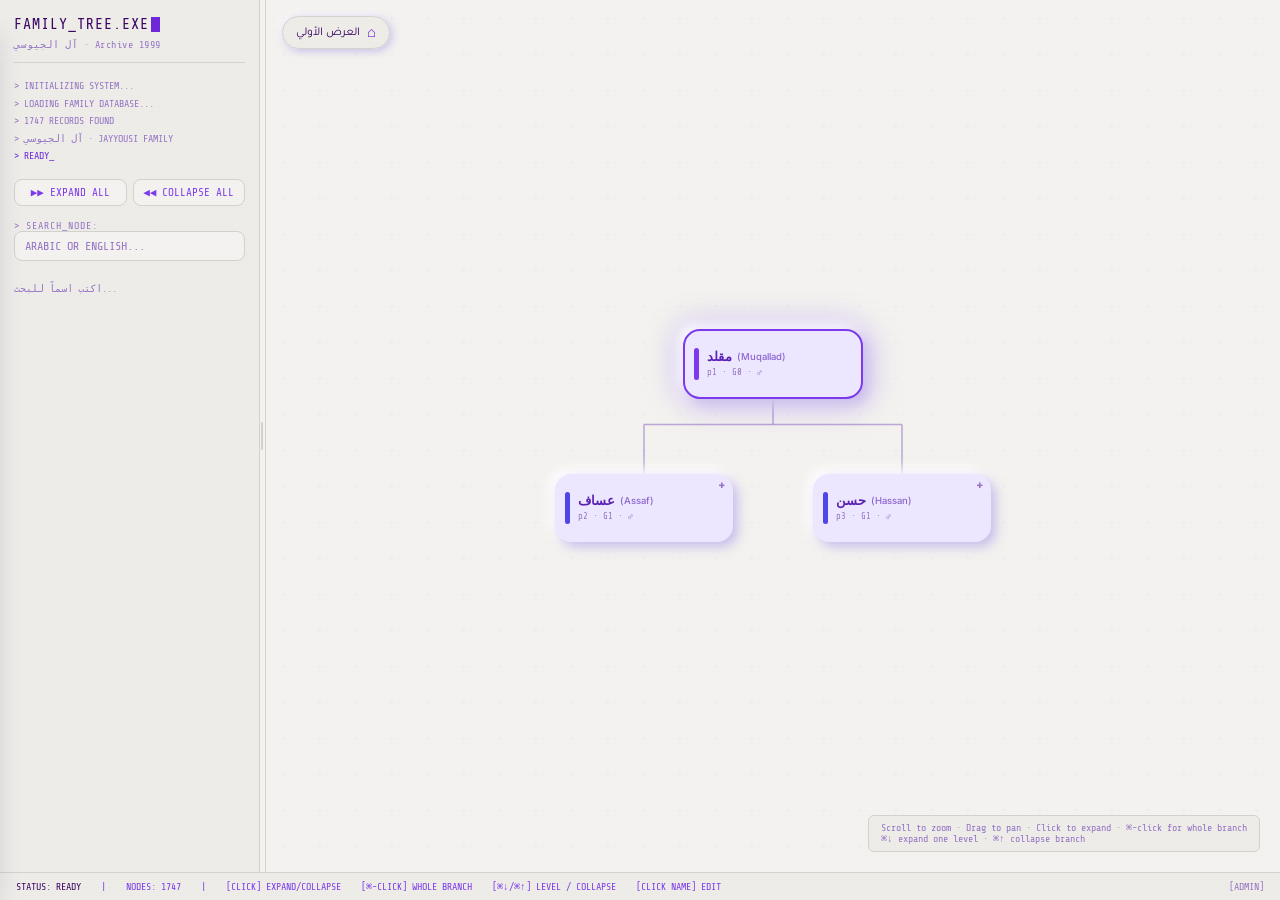
==== commit 9cf98ed7: "proposals reviewer review" ====
--- a/admin.html
+++ b/admin.html
@@ -251,6 +251,7 @@
 
   <script src="assets/js/admin/auth.js"></script>
   <script src="assets/js/supabase.js"></script>
+  <script src="assets/js/proposal-status.js"></script>
   <script src="assets/js/changelog.js"></script>
   <script src="assets/js/admin/github.js"></script>
   <script src="assets/js/admin/publish.js"></script>
--- a/assets/css/base.css
+++ b/assets/css/base.css
@@ -473,7 +473,7 @@
       border-color: var(--accent);
     }
 
-#btn-add-relative:hover { background: var(--accent-mid); }
+#btn-add-relative:hover:not(:disabled) { background: var(--accent-mid); }
 
 #btn-close-panel {
       background: transparent;
@@ -495,7 +495,11 @@
 
 .panel-btn:disabled:hover {
       transform: none;
-      background: var(--accent-dim);
+      /* Was var(--accent-dim) — MORE saturated than the resting --bg, so a tap
+         on a disabled button (عقدة نهائية on a woman is the common case) left it
+         stuck mid-purple on touch. This rule is (0,3,0) and outranks the
+         @media (hover:none) guard at (0,2,0), so the guard could not undo it. */
+      background: var(--bg);
     }
 
 #modal-terminal-hint {
@@ -516,7 +520,13 @@
       background: var(--modal-overlay);
       backdrop-filter: blur(4px);
       -webkit-backdrop-filter: blur(4px);
-      z-index: 200;
+      /* Above #propose-bar and #publish-bar, both z-index 300. At 200 they
+         painted over the scrim and stayed clickable, so a visitor could hit
+         "send for review" and an admin every publish/commit/discard control
+         while this dialog was open. The who/send/token overlays are already
+         400; only this shared one was missed. Raising a child would not work —
+         backdrop-filter makes this an atomic stacking context. */
+      z-index: 400;
       display: flex;
       align-items: center;
       justify-content: center;
@@ -746,7 +756,14 @@
 @media (max-width: 640px) {
   #sidebar {
     position: fixed;
-    inset: auto 0 0 0;
+    /* Docked ABOVE the 28px status bar, not over it.
+       Both wanted the bottom 28px, and no z-index order satisfies both: lifting
+       the status bar (its own fix) hid the grab handle's label and cut its hit
+       area from 48px to 20px, below the 44px minimum this file enforces
+       everywhere else — and a swipe starting there targeted the bar, so
+       touchstart never reached the sheet. Giving the sheet its own 28px offset
+       means neither has to win. */
+    inset: auto 0 28px 0;
     width: 100% !important;
     min-width: 0 !important;
     height: 62vh;
@@ -787,10 +804,23 @@
   #canvas-container { width: 100%; }
 
   /* Desktop pointer instructions on a device with no wheel, no drag cursor
-     and no ⌘ key. The status bar keeps only the node count. */
+     and no ⌘ key. The status bar keeps only the node count.
+     :not(.admin-trigger) because [ADMIN] is the 9th span and this rule hid it —
+     showAdminModal has no other caller, so admin.html could not be logged into
+     on a phone at all. */
   .canvas-hint { display: none; }
   #status-bar { font-size: 11px; gap: 12px; padding: 0 12px; }
-  #status-bar span:nth-child(n+4) { display: none; }
+  #status-bar span:nth-child(n+4):not(.admin-trigger) { display: none; }
+
+  /* No position or z-index needed: #sidebar is docked 28px up (see its rule
+     above), so the bar's own 28px band is nobody else's. Lifting it instead was
+     tried and traded the covered bar for a 20px-tall sheet handle. */
+
+  /* 13px force-zooms iOS Safari on focus and never zooms back, and this is the
+     primary mobile rename path — edit.js creates it and calls focus()+select().
+     Also lifted above #node-panel (100), which sits over the tapped node on a
+     phone, so the editor was appearing behind the panel that opened it. */
+  #inline-name-editor { font-size: 16px; z-index: 210; }
 
   /* Reset stays reachable, but as a 44px circular glyph — the label costs
      width that a 375px canvas does not have. */
@@ -812,7 +842,8 @@
      while the sheet is open: the node it describes is behind the sheet
      anyway, and picking a result closes the sheet and brings it back. */
   #node-panel {
-    bottom: calc(var(--sheet-peek) + 12px + env(safe-area-inset-bottom));
+    /* Clears the sheet, which itself now sits 28px up for the status bar. */
+    bottom: calc(var(--sheet-peek) + 28px + 12px + env(safe-area-inset-bottom));
     max-width: calc(100vw - 20px);
     flex-wrap: wrap;
     justify-content: center;
--- a/assets/css/admin.css
+++ b/assets/css/admin.css
@@ -437,20 +437,39 @@
     display: none !important;
   }
 
-  /* Wraps to two rows instead of overflowing ~354px off-screen. */
+  /* ONE scrolling row, not a wrapped block.
+
+     Wrapping was the problem: ten flex items totalling ~767px in a 351px inner
+     width, with .pub-note at flex:1 1 100% forcing a row of its own, stacked to
+     roughly 164px — against the 78px reserved below, hiding 86px of canvas at
+     375px and more on a notched phone. The exact row count depends on font
+     metrics, so reserving a bigger number would have stayed a guess. Scrolling
+     makes the height deterministic: 7 + 44 + 7 + 1 border = 59px.
+
+     The inset also belongs on the TOP of a top-fixed bar. On the bottom it added
+     height without moving anything clear of a notch — the same bug propose.css
+     documents fixing, never carried over here. */
   #publish-bar {
     height: auto;
-    min-height: 34px;
-    flex-wrap: wrap;
-    row-gap: 6px;
-    padding: 7px 12px calc(7px + env(safe-area-inset-top));
+    min-height: 48px;
+    flex-wrap: nowrap;
+    overflow-x: auto;
+    -webkit-overflow-scrolling: touch;
+    padding: calc(7px + env(safe-area-inset-top)) 12px 7px;
     font-size: 11px;
   }
-  .pub-btn { padding: 9px 12px; font-size: 11px; min-height: 40px; }
-  .pub-note { flex: 1 1 100%; font-size: 10px; }
-
-  /* Give the wrapped bar room, or it covers the top of the canvas. */
-  body.admin-mode #app { padding-top: 78px; }
+  /* 44px is the touch minimum; these were 40. flex:0 0 auto so nothing shrinks
+     into unreadability inside the scroller. */
+  .pub-btn {
+    padding: 9px 12px; font-size: 11px;
+    min-height: 44px; flex: 0 0 auto; white-space: nowrap;
+  }
+  #publish-state, #family-state { flex: 0 0 auto; white-space: nowrap; }
+  /* It forced a whole row of its own, and it is desktop advice. */
+  .pub-note { display: none; }
+
+  /* Matches the 59px bar above. */
+  body.admin-mode #app { padding-top: calc(59px + env(safe-area-inset-top)); }
 
   /* #app's padding already moves the canvas down, so the reset button only
      needs the safe-area inset when the bar is absent. */
@@ -467,11 +486,42 @@
 /* ---- PROPOSALS DRAWER ----
    Slides in from the left. The canvas is LTR-forced but the drawer is Arabic
    content, so it sets direction back to rtl. */
+/* The اقتراحات button carries its own state, because "nothing pending" and
+   "could not reach the inbox" must not look the same. Four looks:
+
+     rv-pending  amber, count      work is waiting
+     rv-clean    muted, ✓          asked, nothing waiting
+     rv-unknown  dashed, … or !    never asked, or the ask failed
+     rv-partial  adds a red dot    counted, but the git side was unreadable
+*/
 #review-badge {
-  display: none;
   background: #b45309; color: #fff;
   border-radius: 9px; padding: 0 5px; margin-right: 4px;
   font-size: 9px; font-weight: 700;
+}
+
+#btn-review.rv-pending {
+  border-color: #b45309;
+  color: #7c2d12;
+  background: rgba(180, 83, 9, 0.10);
+  font-weight: 700;
+}
+
+/* Muted on purpose: a clean inbox should recede rather than compete with the
+   publish controls next to it. */
+#btn-review.rv-clean { opacity: .78; }
+#btn-review.rv-clean #review-badge { background: transparent; color: var(--accent-dim); }
+
+/* Dashed border reads as "indeterminate" rather than "fine". */
+#btn-review.rv-unknown { border-style: dashed; opacity: .9; }
+#btn-review.rv-unknown #review-badge { background: var(--accent-dim); }
+
+/* An over-count is possible; say so without hiding the number. */
+#btn-review.rv-partial::after {
+  content: '';
+  display: inline-block;
+  width: 5px; height: 5px; border-radius: 50%;
+  background: #dc2626; margin-right: 3px; vertical-align: top;
 }
 #review-drawer {
   position: fixed;
@@ -549,6 +599,75 @@
   border-radius: 6px; padding: 6px 9px; margin: 6px 0 2px;
 }
 
+/* A node a previewed proposal would DELETE. Styled here rather than in base.css
+   because only admin's review drawer can ever set the class, though core/render.js
+   emits it unconditionally — the same arrangement as the rest of the shared
+   renderer.
+
+   Deliberately not just dimmed: dimming reads as "collapsed" or "inactive" in
+   this tree, and the reviewer has to be able to tell "about to be removed" from
+   "already gone". Red dashed outline plus a struck-through label says it once. */
+.node-marked-removal .node-rect {
+  stroke: #dc2626;
+  stroke-width: 2.5;
+  stroke-dasharray: 5 3;
+  fill: rgba(220, 38, 38, 0.08);
+}
+.node-marked-removal .node-text,
+.node-marked-removal .node-sub-text {
+  fill: #991b1b;
+  text-decoration: line-through;
+}
+
+/* A withdrawal request. Dashed and neutral rather than red: it is the proposer's
+   ASK, not an outcome and not an error. */
+.review-withdrawn {
+  font-family: var(--arabic); font-size: 12px; font-weight: 700;
+  color: #92400e;
+  border: 1px dashed #f59e0b; border-radius: 6px;
+  padding: 5px 9px; margin: 6px 0 2px;
+}
+
+/* Why an op could not be applied. Red rather than the amber used for the
+   proposer's note: a note is information, this is an obstacle. */
+.review-failed {
+  font-family: var(--arabic); font-size: 12px; line-height: 1.65;
+  color: #991b1b;
+  background: rgba(220, 38, 38, 0.09);
+  border-right: 3px solid #dc2626;
+  border-radius: 6px; padding: 6px 9px; margin: 6px 0 2px;
+}
+.review-failed.hint { font-weight: 700; }
+
+/* A history row is context, not a queue item, so it never competes with the
+   pending cards above it. */
+.review-card.in-history { opacity: .72; }
+.review-card.in-history.state-pending { opacity: 1; }
+
+.review-subhead {
+  font-family: var(--mono); font-size: 10px; letter-spacing: .08em;
+  color: var(--accent-dim); text-transform: uppercase;
+  border-top: 1px solid var(--sidebar-border);
+  padding-top: 10px; margin-top: 4px;
+}
+
+/* Whether a decision is actually saved. An uncommitted one is called out in the
+   same amber the publish bar uses for unpublished work, because it is the same
+   fact: this exists only in this browser. */
+.review-decision {
+  font-family: var(--arabic); font-size: 11.5px;
+  color: var(--accent-dim); margin: 6px 0 2px;
+}
+.review-decision.uncommitted {
+  color: #92400e; font-weight: 700;
+  background: rgba(245, 158, 11, 0.10);
+  border-radius: 6px; padding: 4px 8px;
+}
+.review-trail {
+  font-family: var(--mono); font-size: 10px;
+  color: var(--accent-dim); margin: 2px 0 2px; opacity: .9;
+}
+
 .review-actions { display: flex; gap: 6px; margin-top: 8px; flex-wrap: wrap; }
 .review-btn {
   font-family: var(--arabic); font-size: 12px;
@@ -564,9 +683,21 @@
 .review-btn.ok:hover { background: #166534; }
 
 @media (max-width: 640px) {
-  #review-drawer { top: 78px; width: 100%; max-width: 100%; }
+  /* Was a hardcoded 78px inherited from the old #app reserve, so the drawer's
+     own header — and with it تحديث and ✕ — sat under a bar that is taller than
+     that and z-index 300 against the drawer's 250. review-ui.js is the only
+     close path, which made the drawer a one-way door on a phone. */
+  #review-drawer {
+    top: calc(59px + env(safe-area-inset-top));
+    width: 100%;
+    max-width: 100%;
+  }
+  /* 36px was under the touch minimum. */
+  .review-btn { min-height: 44px; }
 }
 @media (hover: none) {
   .review-btn:hover:not(:disabled) { background: var(--accent); }
   .review-btn.ghost:hover { background: var(--bg); }
 }
+/* Toggle at the end of the proposals list, for history that is hidden by default. */
+.review-btn.review-toggle { align-self: flex-start; margin-top: 4px; font-size: 11px; }
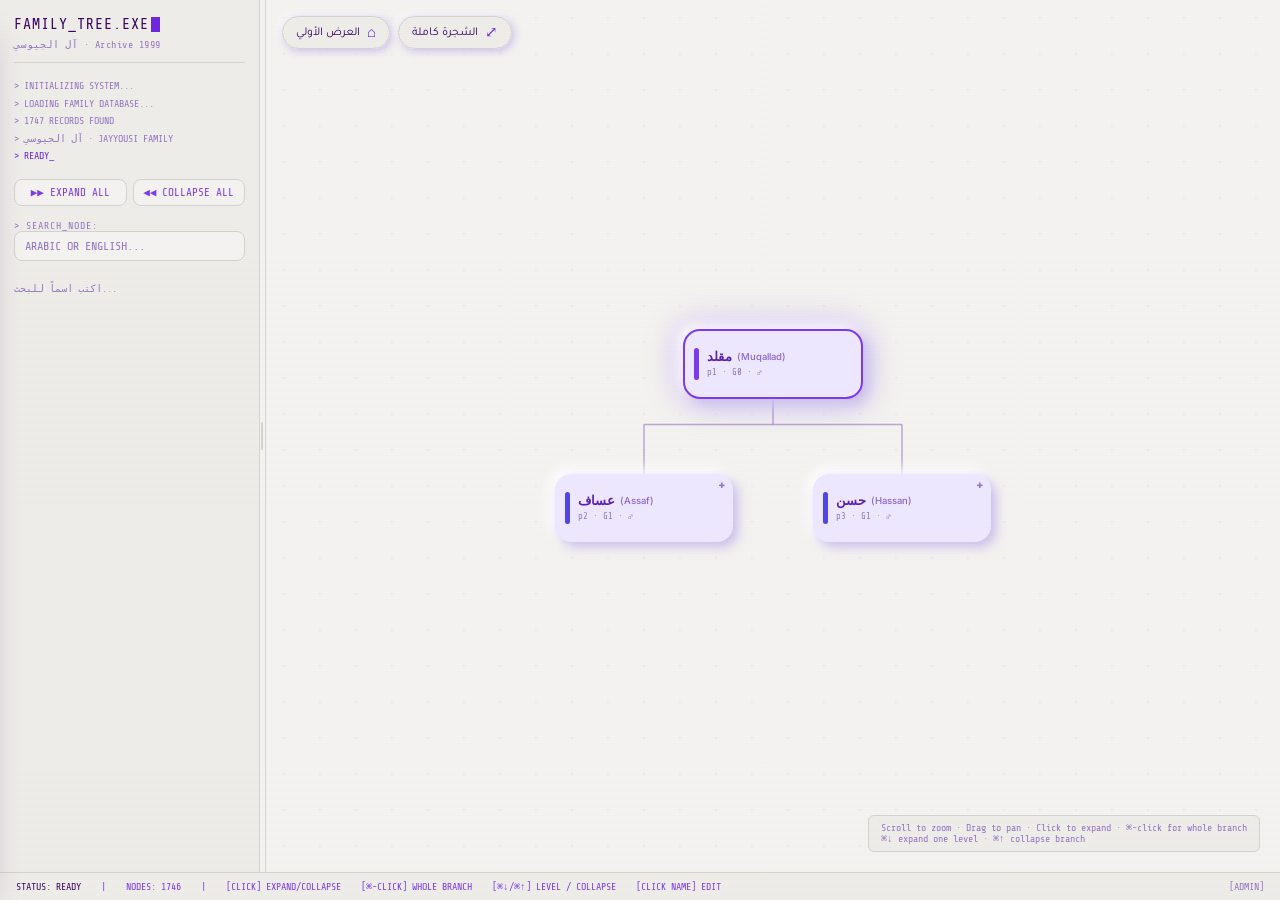
==== commit 7d3cedf6: "Add a full-tree button, and let a proposer clear finished proposals FULL TREE Setting a home node is" ====
--- a/admin.html
+++ b/admin.html
@@ -91,9 +91,20 @@
         <!-- Floats on the canvas rather than living in #sidebar-actions,
              because on mobile the sidebar is a collapsed sheet and anything
              inside it needs two taps to reach. -->
-        <button id="btn-reset-view" title="العودة إلى العرض الأولي · reset to the opening view">
-          <span id="reset-glyph">⌂</span><span id="reset-label">العرض الأولي</span>
-        </button>
+        <!-- Positioned as a PAIR: the offsets for this control are overridden in
+             three stylesheets (mobile circle, propose bar, admin bar), so the
+             wrapper carries the position and the buttons are plain flex children.
+             Duplicating four sets of offsets per button would rot immediately. -->
+        <div id="canvas-controls">
+          <button id="btn-reset-view" class="canvas-btn"
+                  title="العودة إلى العرض الأولي · reset to your opening view">
+            <span id="reset-glyph" class="canvas-glyph">⌂</span><span id="reset-label" class="canvas-label">العرض الأولي</span>
+          </button>
+          <button id="btn-full-tree" class="canvas-btn"
+                  title="إظهار الشجرة كاملة · expand every branch. 1,700+ nodes, so it can take a moment">
+            <span id="full-glyph" class="canvas-glyph">⤢</span><span id="full-label" class="canvas-label">الشجرة كاملة</span>
+          </button>
+        </div>
 
         <div class="canvas-hint">Scroll to zoom · Drag to pan · Click to expand · ⌘-click for whole branch<br>⌘↓ expand one level · ⌘↑ collapse branch</div>
       </div>
@@ -252,6 +263,7 @@
   <script src="assets/js/admin/auth.js"></script>
   <script src="assets/js/supabase.js"></script>
   <script src="assets/js/proposal-status.js"></script>
+  <script src="assets/js/opslog.js"></script>
   <script src="assets/js/changelog.js"></script>
   <script src="assets/js/admin/github.js"></script>
   <script src="assets/js/admin/publish.js"></script>
--- a/assets/css/base.css
+++ b/assets/css/base.css
@@ -673,11 +673,19 @@
 /* ---- RESET VIEW BUTTON ----
    Top-left of the canvas: clear of .canvas-hint (bottom-right), the node panel
    (bottom-centre) and admin's pickers (right edge and bottom-centre). */
-#btn-reset-view {
+/* The wrapper owns the POSITION; the buttons own their looks. Three other rules
+   override these offsets (mobile, propose bar, admin bar) and they now move the
+   pair rather than one button. */
+#canvas-controls {
       position: absolute;
       top: 16px;
       left: 16px;
       z-index: 6;
+      display: flex;
+      gap: 8px;
+    }
+
+.canvas-btn {
       display: flex;
       align-items: center;
       gap: 7px;
@@ -694,14 +702,14 @@
       direction: rtl;
     }
 
-#btn-reset-view:hover {
+.canvas-btn:hover {
       background: var(--node-bg);
       transform: translateY(-1px);
     }
 
-#btn-reset-view:active { transform: translateY(0); }
-
-#reset-glyph {
+.canvas-btn:active { transform: translateY(0); }
+
+.canvas-glyph {
       font-family: var(--mono);
       font-size: 15px;
       line-height: 1;
@@ -824,17 +832,19 @@
 
   /* Reset stays reachable, but as a 44px circular glyph — the label costs
      width that a 375px canvas does not have. */
-  #btn-reset-view {
+  #canvas-controls {
     top: calc(12px + env(safe-area-inset-top));
     left: 12px;
+  }
+  .canvas-btn {
     width: 44px;
     height: 44px;
     padding: 0;
     justify-content: center;
     border-radius: 50%;
   }
-  #reset-label { display: none; }
-  #reset-glyph { font-size: 19px; }
+  .canvas-label { display: none; }
+  .canvas-glyph { font-size: 19px; }
 
   /* The panel's base z-index (100) is below the sheet's (150), so an open
      sheet would bury its buttons — including admin's add-relative. Rather
--- a/assets/css/admin.css
+++ b/assets/css/admin.css
@@ -473,7 +473,7 @@
 
   /* #app's padding already moves the canvas down, so the reset button only
      needs the safe-area inset when the bar is absent. */
-  body.admin-mode #btn-reset-view { top: 12px; }
+  body.admin-mode #canvas-controls { top: 12px; }
 
   #btn-add-relative { flex: 1 1 auto; }
 
@@ -619,6 +619,35 @@
   text-decoration: line-through;
 }
 
+/* Only interactive when there is something to explain, so a clean bar does not
+   invite a pointless click. */
+#family-state.clickable {
+  cursor: pointer;
+  text-decoration: underline dotted;
+  text-underline-offset: 2px;
+}
+
+/* Decisions made but not committed. Amber, like every other "exists only in this
+   browser" state in this UI, and placed at the top of the drawer because it used
+   to be findable only by expanding the log and reading individual cards. */
+.review-uncommitted {
+  border: 1px solid #f59e0b;
+  background: rgba(245, 158, 11, 0.10);
+  border-radius: 10px; padding: 8px 10px;
+}
+.ru-head {
+  font-family: var(--arabic); font-size: 12.5px; font-weight: 700;
+  color: #92400e; margin-bottom: 4px;
+}
+.ru-line {
+  font-family: var(--arabic); font-size: 12px; line-height: 1.65;
+  color: #7c2d12;
+}
+.ru-hint {
+  font-family: var(--arabic); font-size: 11px;
+  color: var(--accent-dim); margin-top: 5px;
+}
+
 /* A withdrawal request. Dashed and neutral rather than red: it is the proposer's
    ASK, not an outcome and not an error. */
 .review-withdrawn {
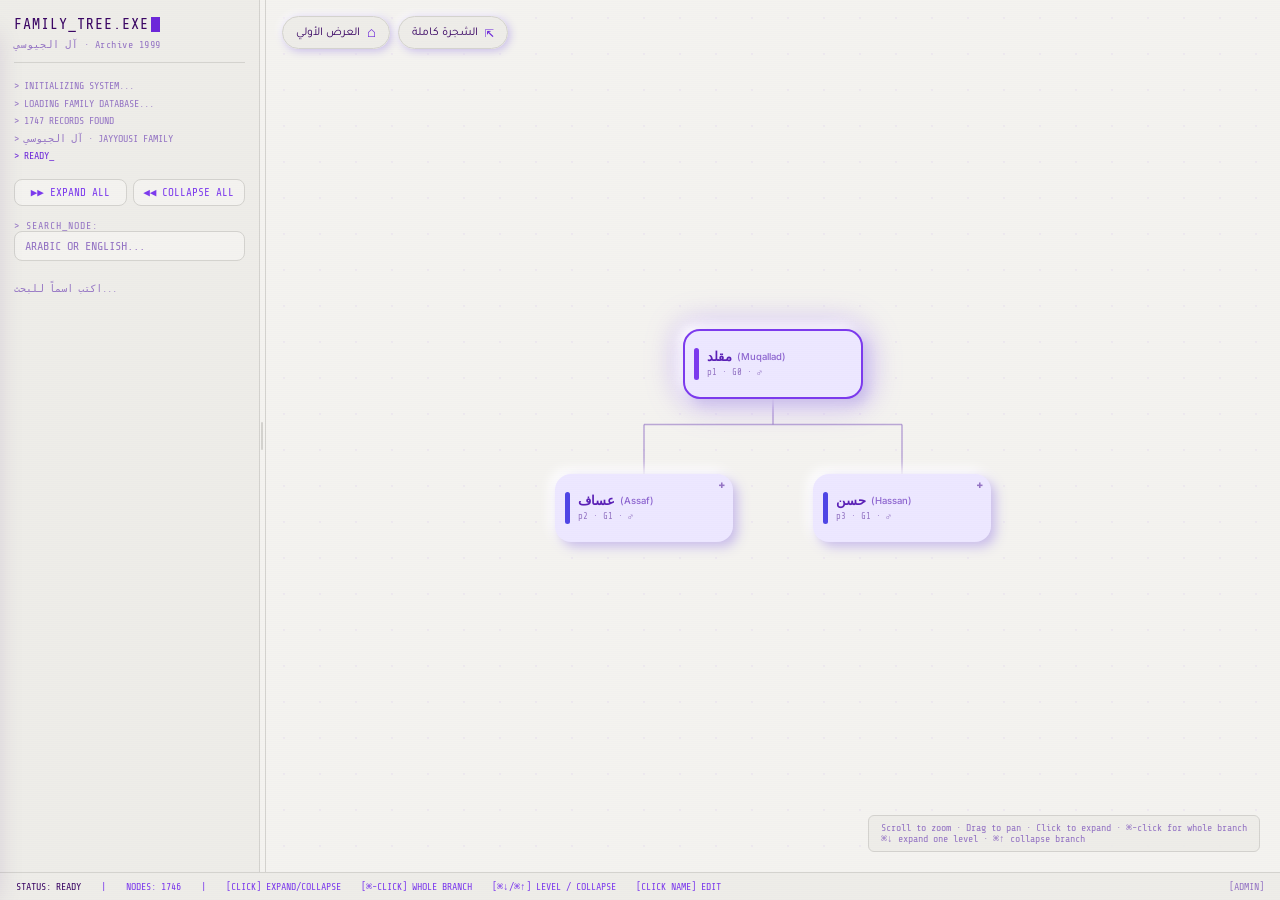
==== commit 91a103f4: "Show the full tree COLLAPSED, from the root ⇱ expanded every branch, which is a wall of ~1,700 boxes" ====
--- a/admin.html
+++ b/admin.html
@@ -101,8 +101,8 @@
             <span id="reset-glyph" class="canvas-glyph">⌂</span><span id="reset-label" class="canvas-label">العرض الأولي</span>
           </button>
           <button id="btn-full-tree" class="canvas-btn"
-                  title="إظهار الشجرة كاملة · expand every branch. 1,700+ nodes, so it can take a moment">
-            <span id="full-glyph" class="canvas-glyph">⤢</span><span id="full-label" class="canvas-label">الشجرة كاملة</span>
+                  title="الشجرة كاملة من الجذر · the whole family from the root, collapsed — drill down from there">
+            <span id="full-glyph" class="canvas-glyph">⇱</span><span id="full-label" class="canvas-label">الشجرة كاملة</span>
           </button>
         </div>
 
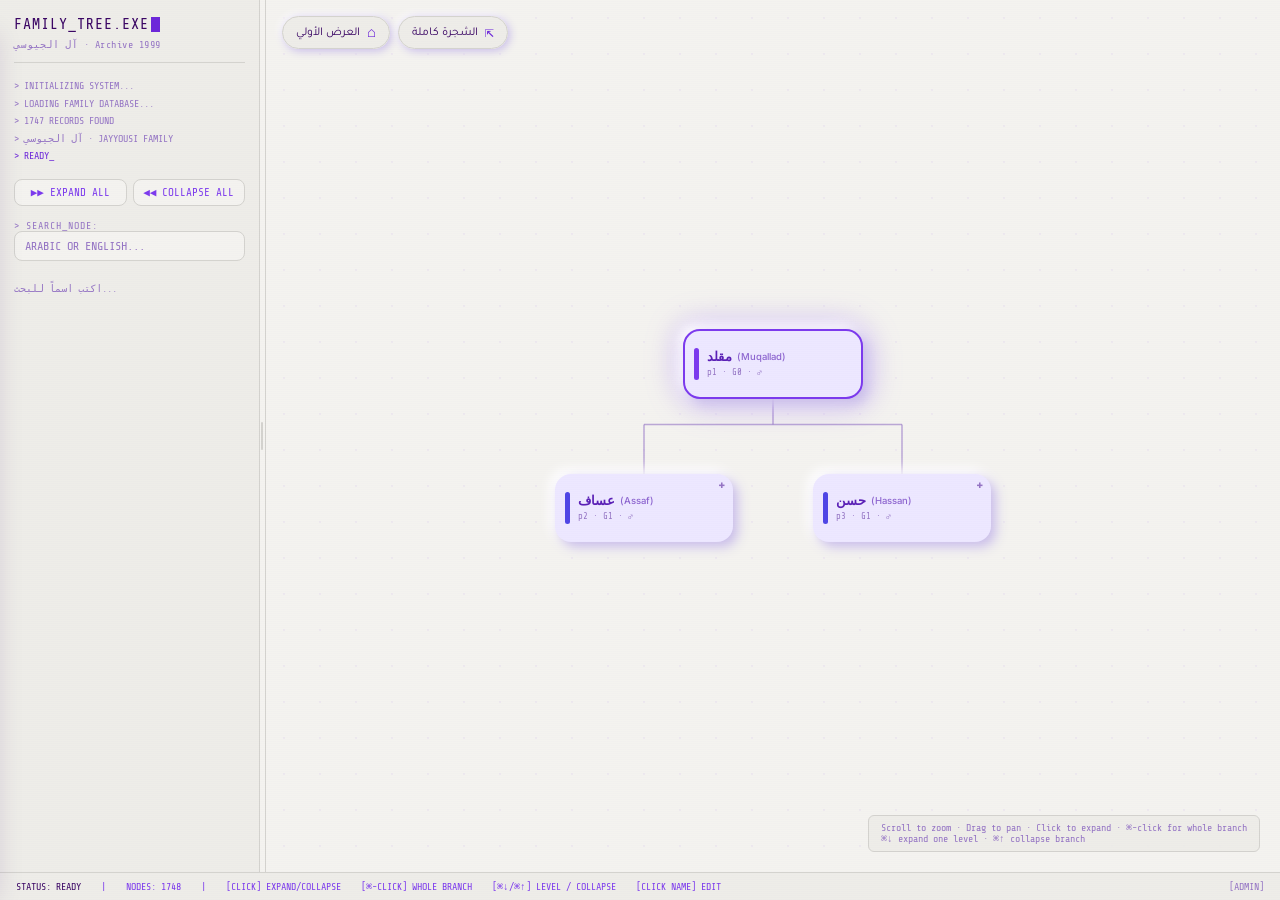
==== commit b6aa38c0: "Tell the user when the page is showing older data than published Root cause of three separate debugg" ====
--- a/admin.html
+++ b/admin.html
@@ -250,6 +250,7 @@
   <script src="data/names.js"></script>
   <script src="data/family.js"></script>
   <script src="data/theme.js"></script>
+  <div id="stale-data-banner" hidden></div>
   <script src="assets/js/theme.js"></script>
   <script src="assets/js/sidebar-resize.js"></script>
 
--- a/assets/css/base.css
+++ b/assets/css/base.css
@@ -978,3 +978,32 @@
       border-color: #7f1d1d !important;
       font-weight: 700;
     }
+
+/* A person who exists ONLY in this browser — added or edited locally and not yet
+   published. In base.css, not admin.css, because the proposer needs this more than
+   the owner does: their whole suggestion is local until it is approved.
+
+   Dashed rather than dimmed. Dimming already means "collapsed" in this tree, and the
+   distinction being drawn is provenance, not activity. */
+.node-local .node-rect {
+  stroke: var(--accent-deep);
+  stroke-width: 1.5;
+  stroke-dasharray: 4 3;
+}
+.node-local .node-sub-text { font-style: italic; }
+
+/* Shown only when the loaded data is provably older than what is published. Amber,
+   like every other "this is not what you think it is" state in this UI, and across
+   the full width because a wrong tree is not a footnote. */
+#stale-data-banner {
+  position: fixed;
+  top: 0; left: 0; right: 0;
+  z-index: 500;                      /* above the modals (400): it explains them */
+  padding: calc(8px + env(safe-area-inset-top)) 14px 8px;
+  background: #b45309;
+  color: #fff;
+  font-family: var(--arabic);
+  font-size: 12.5px;
+  text-align: center;
+  direction: rtl;
+}
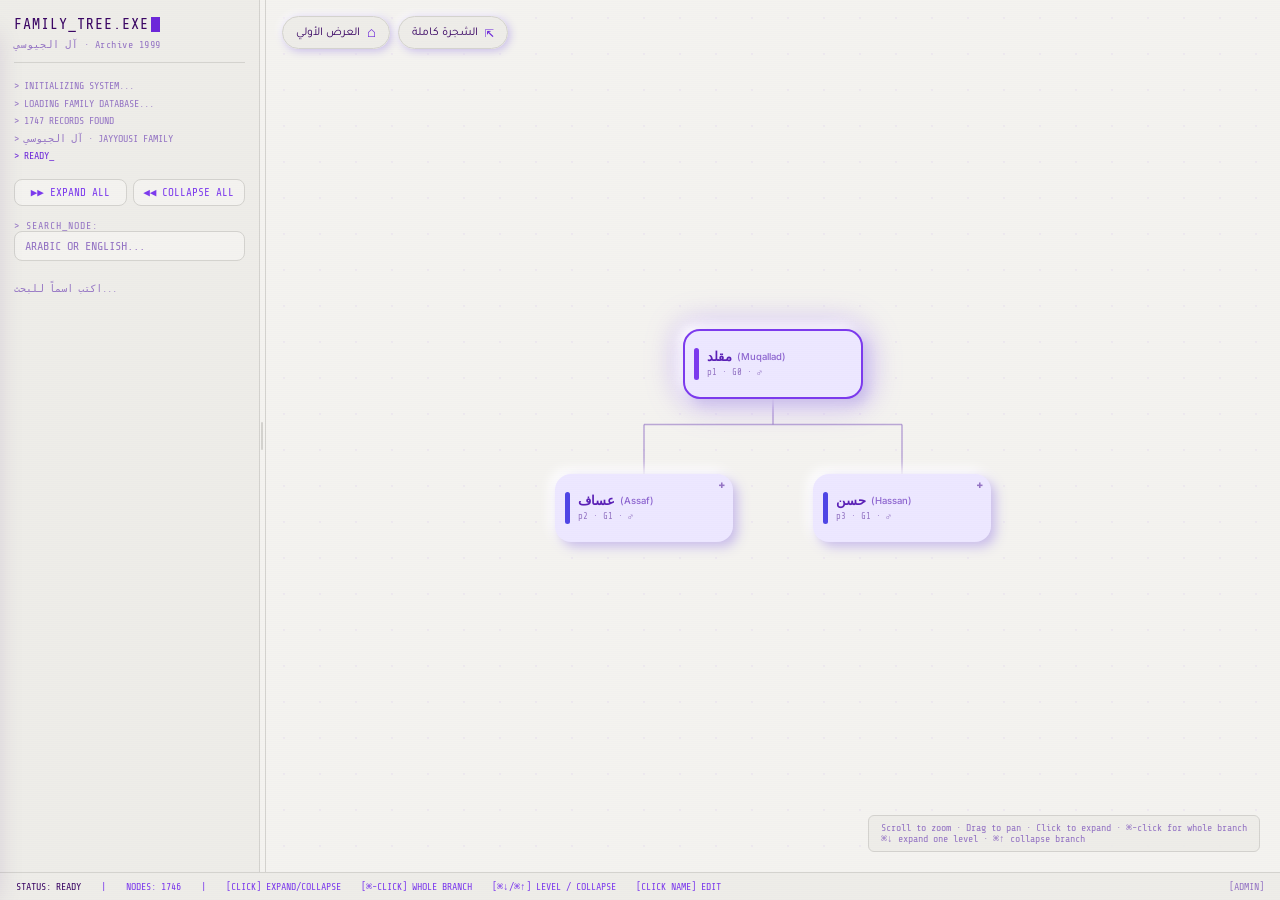
==== commit 0ec31b3d: "Show which build the admin is running, exactly Four debugging rounds in two days ended in "hard relo" ====
--- a/admin.html
+++ b/admin.html
@@ -208,6 +208,10 @@
     <button id="btn-discard-family" class="pub-btn ghost" disabled>DISCARD EDITS</button>
     <button id="btn-reset-draft" class="pub-btn ghost">DISCARD THEME</button>
     <button id="btn-review" class="pub-btn">اقتراحات <span id="review-badge"></span></button>
+    <span class="pub-sep">|</span>
+    <!-- Which BUILD this page is running. Four debugging rounds ended in "hard
+         reload" without either of us being able to name the version in the browser. -->
+    <span id="version-state">&#8943; CHECKING BUILD</span>
     <span class="pub-note">tree edits commit straight to the repo &middot; theme downloads a file</span>
   </div>
 
@@ -268,6 +272,8 @@
   <script src="assets/js/changelog.js"></script>
   <script src="assets/js/admin/github.js"></script>
   <script src="assets/js/admin/publish.js"></script>
+  <!-- Diagnostic only; admin-only, so it is NOT added to index.html. -->
+  <script src="assets/js/admin/version.js"></script>
   <script src="assets/js/edit.js"></script>
   <script src="assets/js/admin/pickers.js"></script>
   <script src="assets/js/admin/presets.js"></script>
--- a/assets/css/admin.css
+++ b/assets/css/admin.css
@@ -204,6 +204,11 @@
    at all, so unsaved edits were invisible until the tab closed on them. */
 #family-state { letter-spacing: 1px; }
 #family-state.dirty { color: #b45309; font-weight: 700; }
+/* Which BUILD is running. Dimmer than the two state readouts either side of it:
+   it is a diagnostic, and it must not compete with 'you have unpublished work'.
+   It goes amber like the others only when it has something to report. */
+#version-state { letter-spacing: 1px; color: var(--accent-dim); }
+#version-state.dirty { color: #b45309; font-weight: 700; }
 .pub-sep { color: var(--sidebar-border); }
 
 .pub-btn {
@@ -465,6 +470,9 @@
     min-height: 44px; flex: 0 0 auto; white-space: nowrap;
   }
   #publish-state, #family-state { flex: 0 0 auto; white-space: nowrap; }
+  /* The commit subject is long; on a narrow bar it must not push the buttons
+     off-screen, so it is the one readout allowed to be dropped. */
+  #version-state { display: none; }
   /* It forced a whole row of its own, and it is desktop advice. */
   .pub-note { display: none; }
 
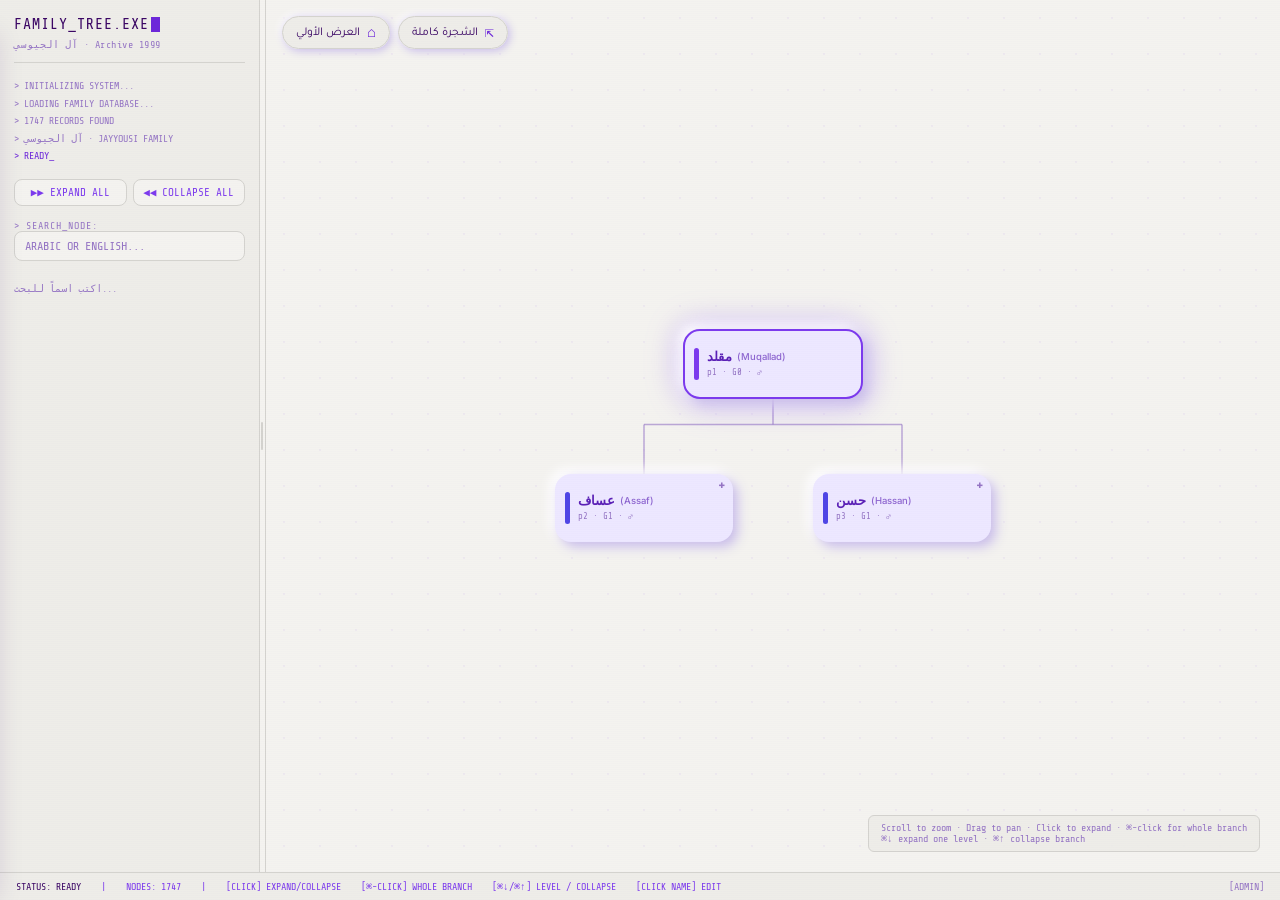
==== commit d0ef3dde: "Load family.js fresh on every publish, instead of serving it stale Root-cause fix for the recurring " ====
--- a/admin.html
+++ b/admin.html
@@ -252,7 +252,11 @@
 
   <script src="assets/vendor/d3.min.js"></script>
   <script src="data/names.js"></script>
-  <script src="data/family.js"></script>
+  <!-- Was <script src="data/family.js">. Now loaded via boot-family.js, which reads
+       the published.json stamp and fetches data/family.js?v=<stamp> so a commit is
+       actually seen instead of served stale for up to 10 min. init() awaits
+       window.FT_BOOT. See boot-family.js for the full reasoning. -->
+  <script src="assets/js/boot-family.js"></script>
   <script src="data/theme.js"></script>
   <div id="stale-data-banner" hidden></div>
   <script src="assets/js/theme.js"></script>
